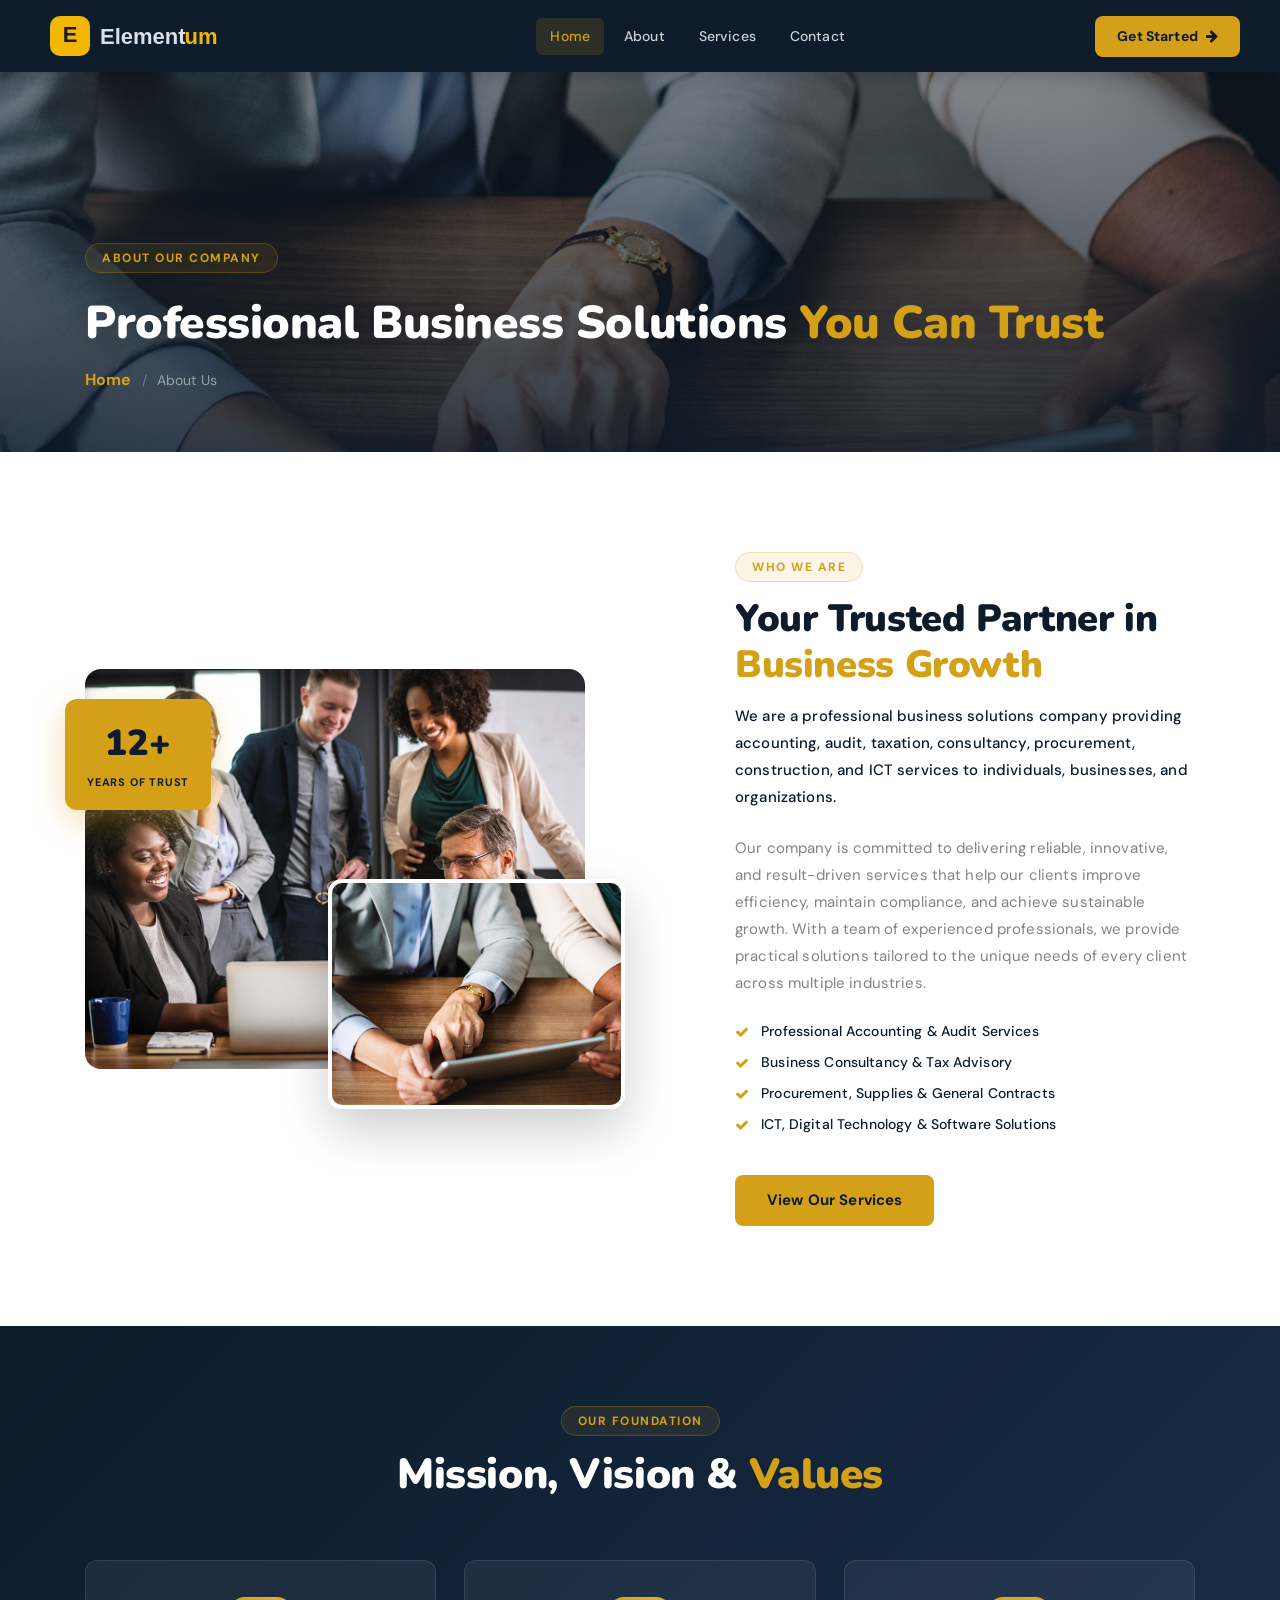
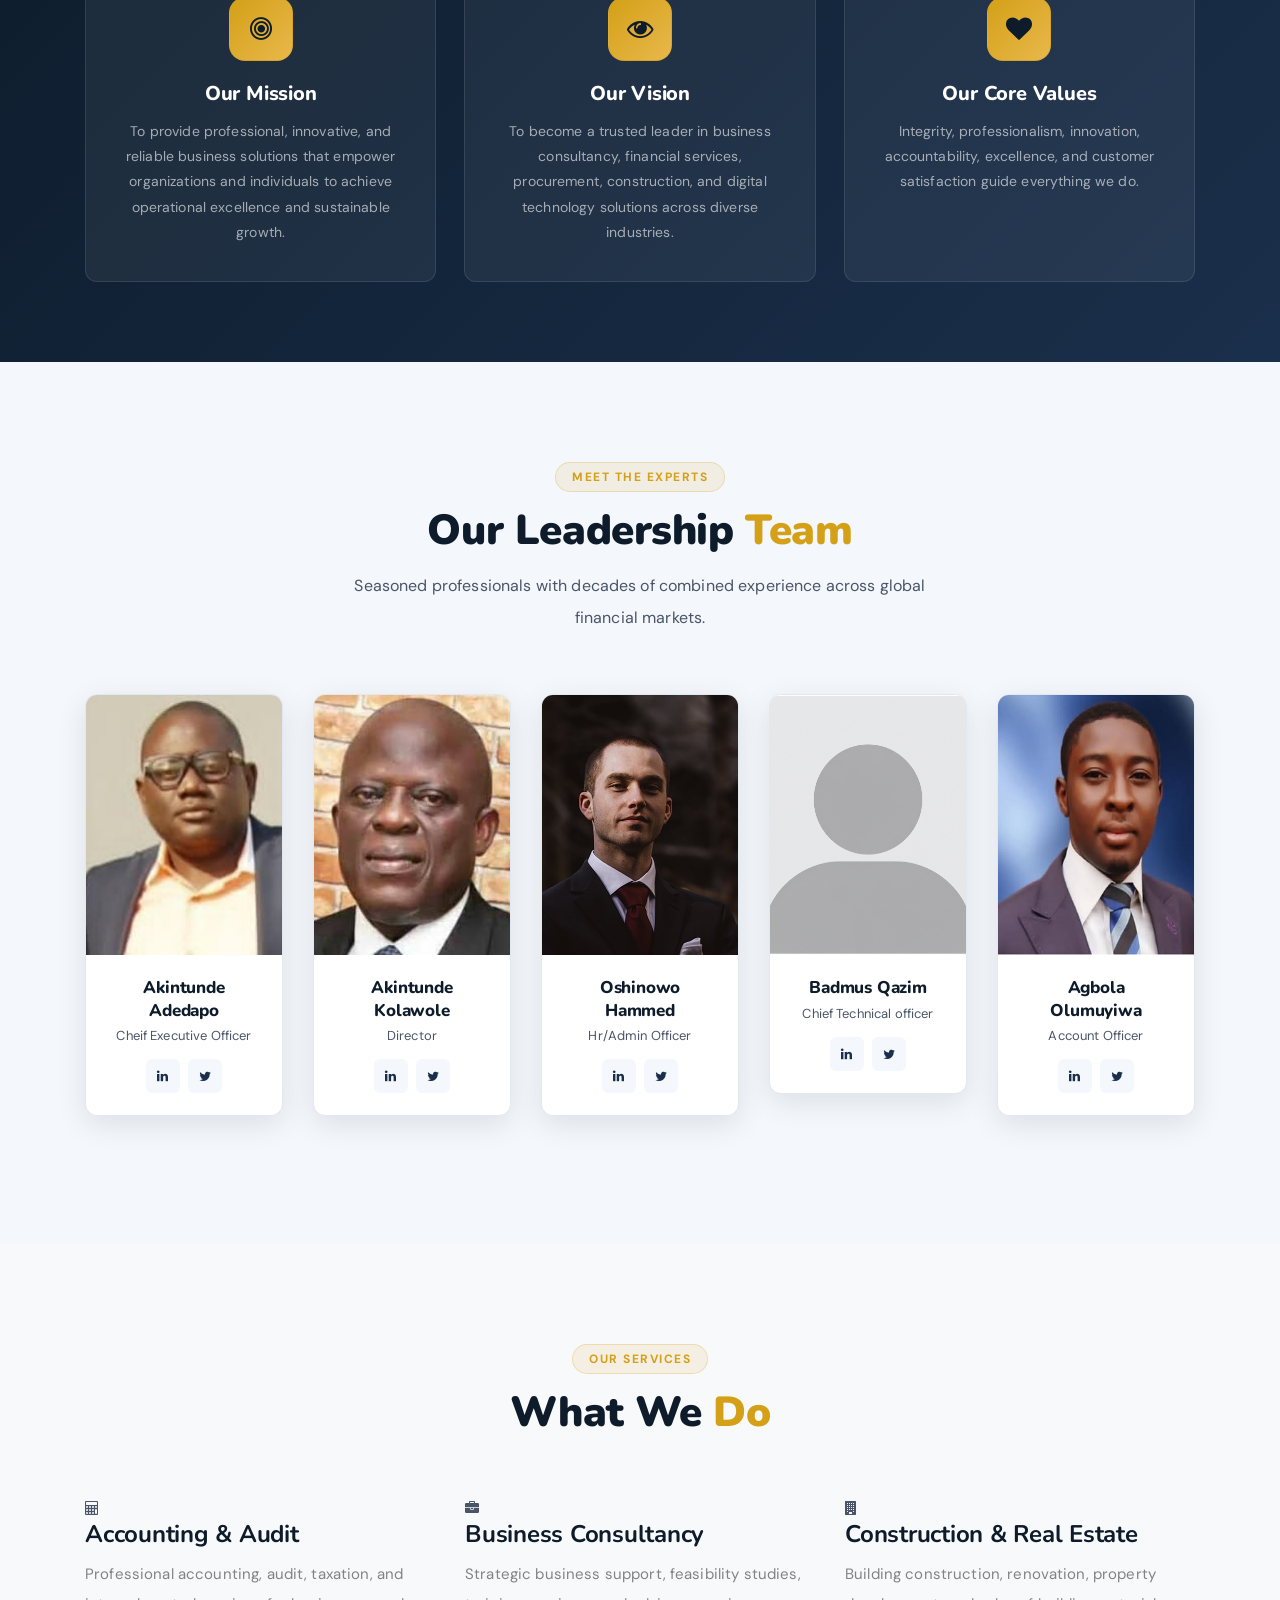
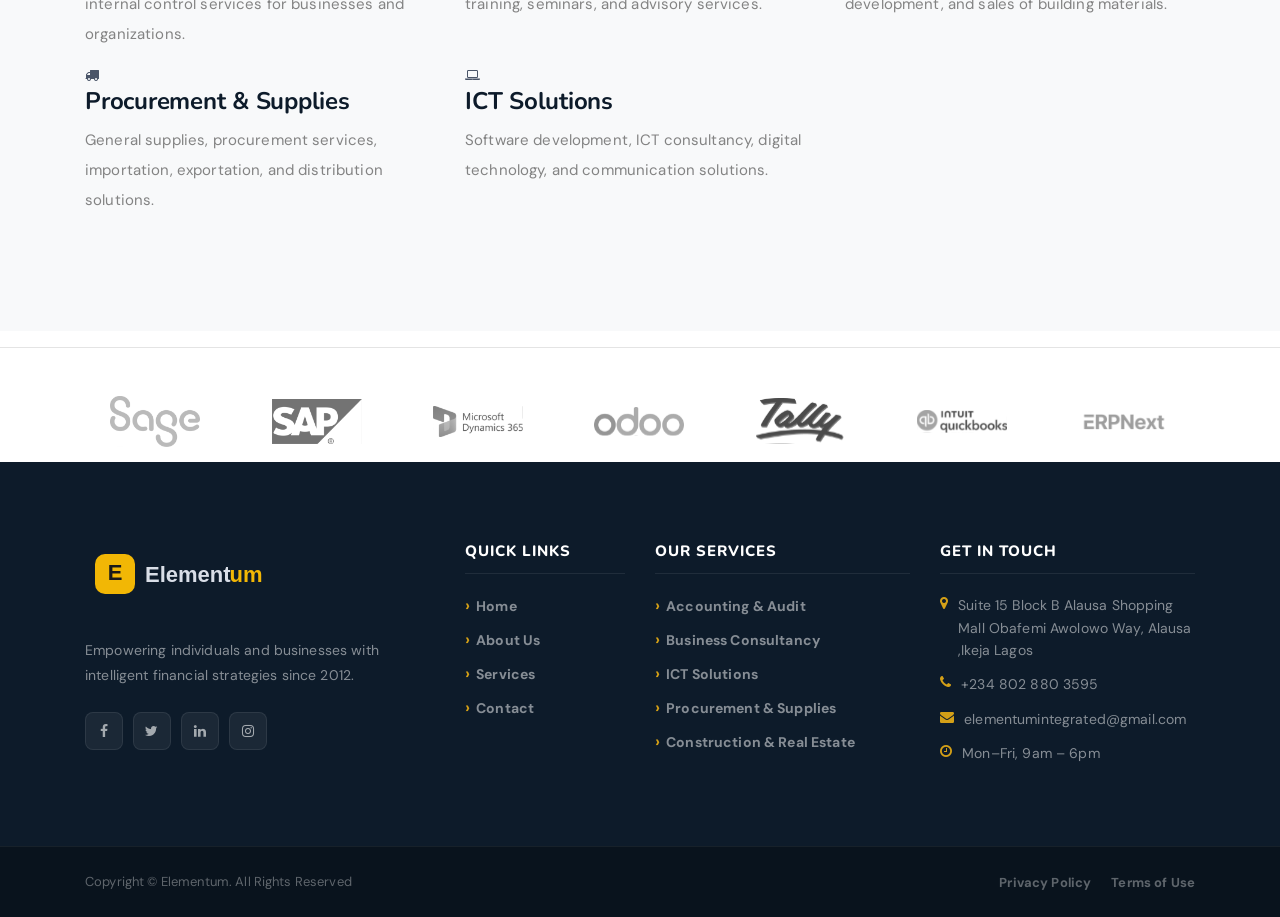
==== about.html @ 3670d13a "git" ====
<!doctype html>
<html lang="en">
  <head>
    <meta charset="UTF-8" />
    <meta
      name="description"
      content="Learn about Elementum — our story, team, mission, and values."
    />
    <meta http-equiv="X-UA-Compatible" content="IE=edge" />
    <meta
      name="viewport"
      content="width=device-width, initial-scale=1, shrink-to-fit=no"
    />
    <title>About Us | Elementum</title>
    <link rel="icon" href="img/core-img/favicon.ico" />
    <link rel="stylesheet" href="style.css" />
    <link rel="stylesheet" href="css/custom-override.css" />
  </head>
  <body>
    <div class="preloader d-flex align-items-center justify-content-center">
      <div class="lds-ellipsis">
        <div></div>
        <div></div>
        <div></div>
        <div></div>
      </div>
    </div>
    <div id="header"></div>
    <section
      class="ve-page-hero"
      style="background-image: url(img/bg-img/13.jpg)"
    >
      <div class="ve-page-hero-overlay"></div>
      <div class="container ve-page-hero-content">
        <span class="ve-section-tag">About Our Company</span>
        <h1>Professional Business Solutions <span>You Can Trust</span></h1>
        <nav aria-label="breadcrumb">
          <ol class="ve-breadcrumb">
            <li><a href="index.html">Home</a></li>
            <li class="active">About Us</li>
          </ol>
        </nav>
      </div>
    </section>

    <!-- ABOUT SPLIT -->
    <section class="ve-section">
      <div class="container">
        <div class="row align-items-center">
          <div class="col-12 col-lg-6 wow fadeInLeft" data-wow-delay="100ms">
            <div class="ve-about-img-stack">
              <div
                class="ve-about-img-1 bg-img"
                style="background-image: url(img/bg-img/14.jpg)"
              ></div>
              <div
                class="ve-about-img-2 bg-img"
                style="background-image: url(img/bg-img/5.jpg)"
              ></div>
              <div class="ve-about-ribbon">
                <strong>12+</strong><span>Years of Trust</span>
              </div>
            </div>
          </div>
          <div class="col-12 col-lg-6 wow fadeInRight" data-wow-delay="200ms">
            <div class="ve-about-text">
              <div class="ve-about-text">
                <span class="ve-section-tag">Who We Are</span>
                <h2>Your Trusted Partner in <span>Business Growth</span></h2>
                <p class="ve-lead">
                  We are a professional business solutions company providing
                  accounting, audit, taxation, consultancy, procurement,
                  construction, and ICT services to individuals, businesses, and
                  organizations.
                </p>
                <p>
                  Our company is committed to delivering reliable, innovative,
                  and result-driven services that help our clients improve
                  efficiency, maintain compliance, and achieve sustainable
                  growth. With a team of experienced professionals, we provide
                  practical solutions tailored to the unique needs of every
                  client across multiple industries.
                </p>
                <div class="ve-about-features">
                  <div class="ve-af-item">
                    <i class="fa fa-check"></i>
                    <span>Professional Accounting & Audit Services</span>
                  </div>
                  <div class="ve-af-item">
                    <i class="fa fa-check"></i>
                    <span>Business Consultancy & Tax Advisory</span>
                  </div>
                  <div class="ve-af-item">
                    <i class="fa fa-check"></i>
                    <span>Procurement, Supplies & General Contracts</span>
                  </div>
                  <div class="ve-af-item">
                    <i class="fa fa-check"></i>
                    <span>ICT, Digital Technology & Software Solutions</span>
                  </div>
                </div>
                <a href="services.html" class="ve-btn-primary mt-30"
                  >View Our Services</a
                >
              </div>
            </div>
          </div>
        </div>
      </div>
    </section>

    <!-- MISSION / VISION / VALUES -->
    <section class="ve-mvv-section">
      <div class="container">
        <div class="ve-section-header text-center">
          <span class="ve-section-tag">Our Foundation</span>
          <h2>Mission, Vision &amp; <span>Values</span></h2>
        </div>
        <div class="ve-mvv-grid">
          <div class="ve-mvv-card wow fadeInUp" data-wow-delay="100ms">
            <div class="ve-mvv-icon"><i class="fa fa-bullseye"></i></div>
            <h4>Our Mission</h4>
            <p>
              To provide professional, innovative, and reliable business
              solutions that empower organizations and individuals to achieve
              operational excellence and sustainable growth.
            </p>
          </div>
          <div class="ve-mvv-card wow fadeInUp" data-wow-delay="250ms">
            <div class="ve-mvv-icon"><i class="fa fa-eye"></i></div>
            <h4>Our Vision</h4>
            <p>
              To become a trusted leader in business consultancy, financial
              services, procurement, construction, and digital technology
              solutions across diverse industries.
            </p>
          </div>
          <div class="ve-mvv-card wow fadeInUp" data-wow-delay="400ms">
            <div class="ve-mvv-icon"><i class="fa fa-heart"></i></div>
            <h4>Our Core Values</h4>
            <p>
              Integrity, professionalism, innovation, accountability,
              excellence, and customer satisfaction guide everything we do.
            </p>
          </div>
        </div>
      </div>
    </section>

    <!-- TEAM -->
    <section class="ve-section ve-team-section">
      <div class="container">
        <div class="ve-section-header text-center">
          <span class="ve-section-tag">Meet the Experts</span>
          <h2>Our Leadership <span>Team</span></h2>
          <p>
            Seasoned professionals with decades of combined experience across
            global financial markets.
          </p>
        </div>
        <div class="row row-cols-2 row-cols-sm-3 row-cols-lg-5 g-4">
          <div class="col wow fadeInUp" data-wow-delay="100ms">
            <div class="ve-team-card">
              <div
                class="ve-team-img bg-img"
                style="background-image: url(img/bg-img/Akintunde\ Adedapo.jpg)"
              ></div>
              <div class="ve-team-info">
                <h5>Akintunde Adedapo</h5>
                <span>Cheif Executive Officer</span>
                <div class="ve-team-social">
                  <a href="#"><i class="fa fa-linkedin"></i></a
                  ><a href="#"><i class="fa fa-twitter"></i></a>
                </div>
              </div>
            </div>
          </div>
          <div class="col wow fadeInUp" data-wow-delay="200ms">
            <div class="ve-team-card">
              <div
                class="ve-team-img bg-img"
                style="background-image: url(img/bg-img/Akintund\ kolawole.jpg)"
              ></div>
              <div class="ve-team-info">
                <h5>Akintunde Kolawole</h5>
                <span>Director</span>
                <div class="ve-team-social">
                  <a href="#"><i class="fa fa-linkedin"></i></a
                  ><a href="#"><i class="fa fa-twitter"></i></a>
                </div>
              </div>
            </div>
          </div>
          <div class="col wow fadeInUp" data-wow-delay="300ms">
            <div class="ve-team-card">
              <div
                class="ve-team-img bg-img"
                style="background-image: url(img/bg-img/16.jpg)"
              ></div>
              <div class="ve-team-info">
                <h5>Oshinowo Hammed</h5>
                <span>Hr/Admin Officer</span>
                <div class="ve-team-social">
                  <a href="#"><i class="fa fa-linkedin"></i></a
                  ><a href="#"><i class="fa fa-twitter"></i></a>
                </div>
              </div>
            </div>
          </div>
          <div class="col wow fadeInUp" data-wow-delay="400ms">
            <div class="ve-team-card">
              <div
                class="ve-team-img bg-img"
                style="background-image: url(img/bg-img/Qaz2.png)"
              ></div>
              <div class="ve-team-info">
                <h5>Badmus Qazim</h5>
                <span>Chief Technical officer</span>
                <div class="ve-team-social">
                  <a href="#"><i class="fa fa-linkedin"></i></a
                  ><a href="#"><i class="fa fa-twitter"></i></a>
                </div>
              </div>
            </div>
          </div>
          <div class="col wow fadeInUp" data-wow-delay="100ms">
            <div class="ve-team-card">
              <div
                class="ve-team-img bg-img"
                style="background-image: url(img/bg-img/Olumuyiwa\ Agbola.jpg)"
              ></div>
              <div class="ve-team-info">
                <h5>Agbola Olumuyiwa</h5>
                <span>Account Officer</span>
                <div class="ve-team-social">
                  <a href="#"><i class="fa fa-linkedin"></i></a
                  ><a href="#"><i class="fa fa-twitter"></i></a>
                </div>
              </div>
            </div>
          </div>
        </div>
      </div>
    </section>
    <!-- SERVICES -->
    <section class="ve-section bg-light">
      <div class="container">
        <div class="ve-section-header text-center">
          <span class="ve-section-tag">Our Services</span>
          <h2>What We <span>Do</span></h2>
        </div>
        <!-- <div class="ve-mvv-icon"><i class="fa fa-bullseye"></i> -->
        <div class="row g-4">
          <div class="col-md-6 col-lg-4">
            <div class="ve-service-mini-card">
              <i class="fa fa-calculator"></i>
              <h4>Accounting & Audit</h4>
              <p>
                Professional accounting, audit, taxation, and internal control
                services for businesses and organizations.
              </p>
            </div>
          </div>

          <div class="col-md-6 col-lg-4">
            <div class="ve-service-mini-card">
              <i class="fa fa-briefcase"></i>
              <h4>Business Consultancy</h4>
              <p>
                Strategic business support, feasibility studies, training,
                seminars, and advisory services.
              </p>
            </div>
          </div>

          <div class="col-md-6 col-lg-4">
            <div class="ve-service-mini-card">
              <i class="fa fa-building"></i>
              <h4>Construction & Real Estate</h4>
              <p>
                Building construction, renovation, property development, and
                sales of building materials.
              </p>
            </div>
          </div>

          <div class="col-md-6 col-lg-4">
            <div class="ve-service-mini-card">
              <i class="fa fa-truck"></i>
              <h4>Procurement & Supplies</h4>
              <p>
                General supplies, procurement services, importation,
                exportation, and distribution solutions.
              </p>
            </div>
          </div>

          <div class="col-md-6 col-lg-4">
            <div class="ve-service-mini-card">
              <i class="fa fa-laptop"></i>
              <h4>ICT Solutions</h4>
              <p>
                Software development, ICT consultancy, digital technology, and
                communication solutions.
              </p>
            </div>
          </div>
        </div>
      </div>
    </section>
    <template>
      <section class="ve-counter-section">
        <div class="container">
          <div class="ve-counter-grid">
            <div class="ve-counter-item wow fadeInUp" data-wow-delay="100ms">
              <i class="fa fa-users"></i>
              <strong class="counter" data-count="50000">0</strong
              ><span>+</span>
              <p>Happy Clients</p>
            </div>
            <div class="ve-counter-item wow fadeInUp" data-wow-delay="200ms">
              <i class="fa fa-briefcase"></i>
              <strong class="counter" data-count="4200">0</strong
              ><span>M+</span>
              <p>Assets Managed</p>
            </div>
            <div class="ve-counter-item wow fadeInUp" data-wow-delay="300ms">
              <i class="fa fa-globe"></i>
              <strong class="counter" data-count="30">0</strong><span>+</span>
              <p>Countries Served</p>
            </div>
            <div class="ve-counter-item wow fadeInUp" data-wow-delay="400ms">
              <i class="fa fa-trophy"></i>
              <strong class="counter" data-count="18">0</strong><span></span>
              <p>Industry Awards</p>
            </div>
          </div>
        </div>
      </section>
      <section class="ve-newsletter-section">
        <div class="container">
          <div class="ve-newsletter-wrap">
            <div class="ve-nl-left">
              <i class="fa fa-envelope-o"></i>
              <div>
                <h3>Stay Ahead of the Markets</h3>
                <p>
                  Weekly insights, tips, and exclusive offers — straight to your
                  inbox.
                </p>
              </div>
            </div>
            <div class="ve-nl-right">
              <form class="ve-nl-form" action="#" method="post">
                <input
                  type="email"
                  placeholder="Enter your email address"
                  required
                />
                <button type="submit">Subscribe</button>
              </form>
            </div>
          </div>
        </div>
      </section>
    </template>

    <div id="footer"></div>

    <script src="js/include.js"></script>
    <script src="js/jquery/jquery-2.2.4.min.js"></script>
    <script src="js/bootstrap/popper.min.js"></script>
    <script src="js/bootstrap/bootstrap.min.js"></script>
    <script src="js/plugins/plugins.js"></script>
    <script src="js/active.js"></script>
    <script src="js/vaultedge.js"></script>
  </body>
</html>
---- style.css ----
/* [Core Stylesheet - 1.0] */
/* :: 1.0 Import Fonts */
@import url("https://fonts.googleapis.com/css2?family=Raleway:wght@300;400;500;600;700&family=Source+Sans+3:wght@300;400;600;700&display=swap");
/* :: 2.0 Import All CSS */
@import url(css/bootstrap.min.css);
@import url(css/classy-nav.css);
@import url(css/owl.carousel.min.css);
@import url(css/animate.css);
@import url(css/font-awesome.min.css);
@import url(css/credit-icon.css);
/* :: 3.0 Base CSS */
* {
  margin: 0;
  padding: 0; }

body {
  font-family: "Source Sans 3", sans-serif;
  font-size: 14px; }

h1,
h2,
h3,
h4,
h5,
h6 {
  font-family: "Raleway", sans-serif;
  color: #000000;
  line-height: 1.3;
  font-weight: 700; }

p {
  color: #838383;
  font-size: 15px;
  line-height: 2;
  font-weight: 400; }

a,
a:hover,
a:focus {
  -webkit-transition-duration: 500ms;
  transition-duration: 500ms;
  text-decoration: none;
  outline: 0 solid transparent;
  color: #000000;
  font-weight: 700;
  font-size: 16px; }

ul,
ol {
  margin: 0; }
  ul li,
  ol li {
    list-style: none; }

img {
  height: auto;
  max-width: 100%; }

/* :: 3.1.0 Spacing */
.mt-15 {
  margin-top: 15px !important; }

.mt-30 {
  margin-top: 30px !important; }

.mt-50 {
  margin-top: 50px !important; }

.mt-70 {
  margin-top: 70px !important; }

.mt-100 {
  margin-top: 100px !important; }

.mb-15 {
  margin-bottom: 15px !important; }

.mb-30 {
  margin-bottom: 30px !important; }

.mb-50 {
  margin-bottom: 50px !important; }

.mb-70 {
  margin-bottom: 70px !important; }

.mb-100 {
  margin-bottom: 100px !important; }

.ml-15 {
  margin-left: 15px !important; }

.ml-30 {
  margin-left: 30px !important; }

.ml-50 {
  margin-left: 50px !important; }

.mr-15 {
  margin-right: 15px !important; }

.mr-30 {
  margin-right: 30px !important; }

.mr-50 {
  margin-right: 50px !important; }

/* :: 3.2.0 Height */
.height-400 {
  height: 400px !important; }

.height-500 {
  height: 500px !important; }

.height-600 {
  height: 600px !important; }

.height-700 {
  height: 700px !important; }

.height-800 {
  height: 800px !important; }

/* :: 3.3.0 Section Padding */
.section-padding-100 {
  padding-top: 100px;
  padding-bottom: 100px; }

.section-padding-100-0 {
  padding-top: 100px;
  padding-bottom: 0; }

.section-padding-0-100 {
  padding-top: 0;
  padding-bottom: 100px; }

.section-padding-100-70 {
  padding-top: 100px;
  padding-bottom: 70px; }

/* :: 3.4.0 Preloader */
.preloader {
  background-color: #1b3a6b;
  width: 100%;
  height: 100%;
  position: fixed;
  top: 0;
  left: 0;
  right: 0;
  z-index: 99999; }
  .preloader .lds-ellipsis {
    display: inline-block;
    position: relative;
    width: 64px;
    height: 64px; }
    .preloader .lds-ellipsis div {
      position: absolute;
      top: 27px;
      width: 11px;
      height: 11px;
      border-radius: 50%;
      background: #0e9c7f;
      animation-timing-function: cubic-bezier(0, 1, 1, 0); }
      .preloader .lds-ellipsis div:nth-child(1) {
        left: 6px;
        -webkit-animation: lds-ellipsis1 0.6s infinite;
        animation: lds-ellipsis1 0.6s infinite; }
      .preloader .lds-ellipsis div:nth-child(2) {
        left: 6px;
        -webkit-animation: lds-ellipsis2 0.6s infinite;
        animation: lds-ellipsis2 0.6s infinite; }
      .preloader .lds-ellipsis div:nth-child(3) {
        left: 26px;
        -webkit-animation: lds-ellipsis2 0.6s infinite;
        animation: lds-ellipsis2 0.6s infinite; }
      .preloader .lds-ellipsis div:nth-child(4) {
        left: 45px;
        -webkit-animation: lds-ellipsis3 0.6s infinite;
        animation: lds-ellipsis3 0.6s infinite; }

@-webkit-keyframes lds-ellipsis1 {
  0% {
    -webkit-transform: scale(0);
    transform: scale(0); }
  100% {
    -webkit-transform: scale(1);
    transform: scale(1); } }
@keyframes lds-ellipsis1 {
  0% {
    -webkit-transform: scale(0);
    transform: scale(0); }
  100% {
    -webkit-transform: scale(1);
    transform: scale(1); } }
@-webkit-keyframes lds-ellipsis3 {
  0% {
    -webkit-transform: scale(1);
    transform: scale(1); }
  100% {
    -webkit-transform: scale(0);
    transform: scale(0); } }
@keyframes lds-ellipsis3 {
  0% {
    -webkit-transform: scale(1);
    transform: scale(1); }
  100% {
    -webkit-transform: scale(0);
    transform: scale(0); } }
@-webkit-keyframes lds-ellipsis2 {
  0% {
    -webkit-transform: translate(0, 0);
    transform: translate(0, 0); }
  100% {
    -webkit-transform: translate(19px, 0);
    transform: translate(19px, 0); } }
@keyframes lds-ellipsis2 {
  0% {
    -webkit-transform: translate(0, 0);
    transform: translate(0, 0); }
  100% {
    -webkit-transform: translate(19px, 0);
    transform: translate(19px, 0); } }
/* :: 3.5.0 Miscellaneous */
.jarallax {
  position: relative;
  z-index: 0; }

.jarallax > .jarallax-img {
  position: absolute;
  object-fit: cover;
  font-family: 'object-fit: cover;';
  top: 0;
  left: 0;
  width: 100%;
  height: 100%;
  z-index: -1; }

.section-heading {
  position: relative;
  z-index: 1;
  margin-bottom: 30px; }
  .section-heading .line {
    width: 25px;
    height: 5px;
    border-radius: 3px;
    background-color: #0e9c7f;
    margin-bottom: 20px; }
  .section-heading p {
    font-size: 12px;
    margin-bottom: 0;
    letter-spacing: 2px;
    color: #a5a5a5;
    text-transform: uppercase; }
  .section-heading h2 {
    font-size: 36px;
    color: #212121;
    font-weight: 700;
    margin-bottom: 0; }
    @media only screen and (min-width: 992px) and (max-width: 1199px) {
      .section-heading h2 {
        font-size: 28px; } }
    @media only screen and (min-width: 768px) and (max-width: 991px) {
      .section-heading h2 {
        font-size: 24px; } }
    @media only screen and (max-width: 767px) {
      .section-heading h2 {
        font-size: 24px; } }
  .section-heading.white .line {
    background-color: #ffffff; }
  .section-heading.white p,
  .section-heading.white h2 {
    color: #ffffff; }
  .section-heading.text-center .line {
    margin-left: auto;
    margin-right: auto; }

.box-shadow {
  position: relative;
  z-index: 1; }
  .box-shadow:hover {
    box-shadow: 0 0 24px rgba(0, 0, 0, 0.2); }

.tooltip-inner {
  background-color: #0e9c7f;
  box-shadow: 0 0 24px rgba(0, 0, 0, 0.2); }

.tooltip .arrow::before {
  border-bottom-color: #0e9c7f; }

.bg-img {
  background-position: center center;
  background-size: cover;
  background-repeat: no-repeat; }

.bg-white {
  background-color: #ffffff !important; }

.bg-dark {
  background-color: #000000 !important; }

.bg-transparent {
  background-color: transparent !important; }

.bg-gray {
  background-color: #f5f7fa; }

.font-bold {
  font-weight: 700; }

.font-light {
  font-weight: 300; }

.bg-overlay {
  position: relative;
  z-index: 2;
  background-position: center center;
  background-size: cover; }
  .bg-overlay::after {
    background-color: rgba(0, 0, 0, 0.61);
    position: absolute;
    z-index: -1;
    top: 0;
    left: 0;
    width: 100%;
    height: 100%;
    content: ""; }

.bg-fixed {
  background-attachment: fixed !important; }

/* :: 3.6.0 ScrollUp */
#scrollUp {
  background-color: #1b3a6b;
  border-radius: 5px 0 0 5px;
  bottom: 70px;
  color: #ffffff;
  font-size: 10px;
  padding: 12px 0;
  height: 60px;
  line-height: 1.5;
  right: 0;
  text-align: center;
  width: 35px;
  -webkit-transition-duration: 500ms;
  transition-duration: 500ms;
  font-weight: 700;
  box-shadow: 0 1px 5px 2px rgba(0, 0, 0, 0.15);
  text-transform: uppercase; }
  #scrollUp i {
    font-size: 18px;
    display: block; }
  #scrollUp:hover {
    background-color: #0e9c7f;
    color: #ffffff; }

/* :: 3.7.0 Credit Button */
.credit-btn {
  -webkit-transition-duration: 500ms;
  transition-duration: 500ms;
  background-color: #0e9c7f;
  position: relative;
  z-index: 1;
  display: inline-block;
  min-width: 175px;
  height: 48px;
  color: #ffffff;
  border-radius: 5px;
  padding: 0 30px;
  font-size: 14px;
  line-height: 48px;
  font-weight: 700;
  text-transform: uppercase; }
  .credit-btn:hover, .credit-btn:focus {
    font-size: 14px;
    font-weight: 700;
    background-color: #1b3a6b;
    color: #ffffff; }
  .credit-btn.btn-2 {
    background-color: #1b3a6b;
    color: #ffffff; }
    .credit-btn.btn-2:hover, .credit-btn.btn-2:focus {
      background-color: #0e9c7f;
      color: #ffffff; }
  .credit-btn.btn-3 {
    background-color: transparent;
    color: #1b3a6b;
    border: 2px solid #1b3a6b;
    line-height: 44px; }
    .credit-btn.btn-3:hover, .credit-btn.btn-3:focus {
      border: 2px solid #1b3a6b;
      background-color: #1b3a6b;
      color: #ffffff; }

/* :: 4.0 Header Area CSS */
.header-area {
  position: relative;
  z-index: 1000;
  width: 100%; }
  .header-area .top-header-area {
    position: relative;
    z-index: 1;
    width: 100%;
    height: 80px;
    background-color: #eef1f7; }
    .header-area .top-header-area .top-contact-info {
      position: relative;
      z-index: 1; }
      .header-area .top-header-area .top-contact-info a {
        display: inline-block;
        color: #838383;
        font-size: 14px;
        margin-bottom: 0;
        display: -webkit-box;
        display: -ms-flexbox;
        display: flex;
        -webkit-box-align: center;
        -ms-flex-align: center;
        -ms-grid-row-align: center;
        align-items: center;
        font-weight: 600; }
        .header-area .top-header-area .top-contact-info a img {
          margin-right: 10px; }
        @media only screen and (max-width: 767px) {
          .header-area .top-header-area .top-contact-info a span {
            display: none; } }
        .header-area .top-header-area .top-contact-info a:first-child {
          margin-right: 30px; }
        .header-area .top-header-area .top-contact-info a:hover, .header-area .top-header-area .top-contact-info a:focus {
          color: #1b3a6b; }
        @media only screen and (min-width: 768px) and (max-width: 991px) {
          .header-area .top-header-area .top-contact-info a {
            font-size: 13px; } }
  .header-area .credit-main-menu {
    position: relative;
    width: 100%;
    z-index: 1;
    background-color: #0e9c7f; }
    .header-area .credit-main-menu::after {
      width: 50%;
      height: 100%;
      background-color: #1b3a6b;
      position: absolute;
      top: 0;
      left: 0;
      content: '';
      z-index: 1; }
    .header-area .credit-main-menu .classy-nav-container {
      background-color: transparent; }
    .header-area .credit-main-menu .classy-navbar {
      height: 85px;
      padding: 0;
      background-color: #1b3a6b; }
      @media only screen and (max-width: 767px) {
        .header-area .credit-main-menu .classy-navbar {
          height: 70px; } }
      .header-area .credit-main-menu .classy-navbar .classynav ul li a {
        font-weight: 600;
        text-transform: capitalize;
        font-size: 15px;
        padding: 0 15px;
        color: #ffffff; }
        .header-area .credit-main-menu .classy-navbar .classynav ul li a:hover, .header-area .credit-main-menu .classy-navbar .classynav ul li a:focus {
          color: #0e9c7f; }
        @media only screen and (min-width: 992px) and (max-width: 1199px) {
          .header-area .credit-main-menu .classy-navbar .classynav ul li a {
            font-size: 14px; } }
        @media only screen and (min-width: 768px) and (max-width: 991px) {
          .header-area .credit-main-menu .classy-navbar .classynav ul li a {
            color: #1b3a6b; } }
        @media only screen and (max-width: 767px) {
          .header-area .credit-main-menu .classy-navbar .classynav ul li a {
            color: #1b3a6b; } }
      .header-area .credit-main-menu .classy-navbar .classynav > ul > li:first-child a {
        padding-left: 0; }
        @media only screen and (min-width: 768px) and (max-width: 991px) {
          .header-area .credit-main-menu .classy-navbar .classynav > ul > li:first-child a {
            padding-left: 15px; } }
        @media only screen and (max-width: 767px) {
          .header-area .credit-main-menu .classy-navbar .classynav > ul > li:first-child a {
            padding-left: 15px; } }
      .header-area .credit-main-menu .classy-navbar .classynav ul li.megamenu-item > a::after,
      .header-area .credit-main-menu .classy-navbar .classynav ul li.has-down > a::after {
        color: #ffffff; }
        @media only screen and (min-width: 768px) and (max-width: 991px) {
          .header-area .credit-main-menu .classy-navbar .classynav ul li.megamenu-item > a::after,
          .header-area .credit-main-menu .classy-navbar .classynav ul li.has-down > a::after {
            color: #1b3a6b; } }
        @media only screen and (max-width: 767px) {
          .header-area .credit-main-menu .classy-navbar .classynav ul li.megamenu-item > a::after,
          .header-area .credit-main-menu .classy-navbar .classynav ul li.has-down > a::after {
            color: #1b3a6b; } }
      .header-area .credit-main-menu .classy-navbar .classynav ul li ul li a {
        color: #1b3a6b;
        font-size: 14px; }
      .header-area .credit-main-menu .classy-navbar .contact {
        position: relative;
        z-index: 1;
        padding-left: 50px;
        height: 100%;
        overflow-y: hidden;
        overflow-x: hidden; }
        .header-area .credit-main-menu .classy-navbar .contact::before {
          width: 100%;
          height: 200%;
          content: '';
          position: absolute;
          top: 42%;
          left: 0;
          z-index: -1;
          background-color: #0e9c7f;
          -webkit-transform: rotate(30deg);
          transform: rotate(30deg); }
        .header-area .credit-main-menu .classy-navbar .contact::after {
          width: 1000%;
          height: 100%;
          content: '';
          position: absolute;
          top: 0;
          left: 62px;
          z-index: -1;
          background-color: #0e9c7f; }
        .header-area .credit-main-menu .classy-navbar .contact a {
          display: inline-block;
          font-size: 24px;
          color: #1b3a6b;
          font-weight: 700;
          line-height: 85px; }
          .header-area .credit-main-menu .classy-navbar .contact a:hover {
            color: #ffffff; }
          @media only screen and (min-width: 992px) and (max-width: 1199px) {
            .header-area .credit-main-menu .classy-navbar .contact a {
              font-size: 20px; } }
          @media only screen and (min-width: 768px) and (max-width: 991px) {
            .header-area .credit-main-menu .classy-navbar .contact a {
              font-size: 18px; } }
          @media only screen and (max-width: 767px) {
            .header-area .credit-main-menu .classy-navbar .contact a {
              font-size: 14px;
              line-height: 70px; } }
  .header-area .is-sticky .credit-main-menu {
    box-shadow: 0 7px 40px 0 rgba(0, 0, 0, 0.3); }

/* :: 5.0 Hero Area CSS */
.hero-area {
  position: relative;
  z-index: 1; }
  .hero-area .owl-dots {
    display: -webkit-box;
    display: -ms-flexbox;
    display: flex;
    -webkit-box-pack: center;
    -ms-flex-pack: center;
    justify-content: center;
    position: absolute;
    width: 100%;
    z-index: 100;
    bottom: 30px;
    left: 0;
    right: 0; }
    .hero-area .owl-dots .owl-dot {
      width: 8px;
      height: 8px;
      background-color: #d2d2d2;
      border-radius: 50%;
      margin: 0 6px; }
      .hero-area .owl-dots .owl-dot.active {
        background-color: #0e9c7f; }
  .hero-area .owl-prev,
  .hero-area .owl-next {
    position: absolute;
    width: 46px;
    height: 46px;
    border-radius: 50%;
    top: 50%;
    margin-top: -23px;
    font-size: 18px;
    color: #ffffff;
    background-color: #1b3a6b;
    left: 20px;
    text-align: center;
    -webkit-transition-duration: 500ms;
    transition-duration: 500ms;
    line-height: 46px;
    opacity: 0;
    visibility: hidden; }
    @media only screen and (max-width: 767px) {
      .hero-area .owl-prev,
      .hero-area .owl-next {
        left: 10px; } }
    .hero-area .owl-prev:hover,
    .hero-area .owl-next:hover {
      background-color: #0e9c7f;
      color: #ffffff; }
  .hero-area .owl-next {
    left: auto;
    right: 20px; }
    @media only screen and (max-width: 767px) {
      .hero-area .owl-next {
        right: 10px; } }
  .hero-area:hover .owl-next,
  .hero-area:hover .owl-prev {
    opacity: 1;
    visibility: visible; }

.single-slide {
  position: relative;
  z-index: 99;
  width: 100%;
  height: 760px;
  background-color: #ffffff;
  overflow: hidden; }
  @media only screen and (min-width: 992px) and (max-width: 1199px) {
    .single-slide {
      height: 600px; } }
  @media only screen and (min-width: 768px) and (max-width: 991px) {
    .single-slide {
      height: 600px; } }
  @media only screen and (max-width: 767px) {
    .single-slide {
      height: 600px; } }
  .single-slide .slide-bg-img {
    position: absolute;
    width: 100%;
    height: 100%;
    z-index: -12;
    top: 0;
    left: 0;
    right: 0;
    bottom: 0;
    -webkit-animation: slide-bg linear 10000ms infinite;
    animation: slide-bg linear 10000ms infinite; }
  .single-slide .slide-du-indicator {
    position: absolute;
    z-index: 10;
    width: 0;
    height: 2px;
    background-color: #0e9c7f;
    left: 0;
    bottom: 0;
    -webkit-animation: slide-du-indicator linear 10000ms infinite;
    animation: slide-du-indicator linear 10000ms infinite; }
  .single-slide .welcome-text {
    position: relative;
    z-index: 1; }
    .single-slide .welcome-text h6 {
      font-size: 18px;
      font-weight: 400;
      color: #ffffff;
      margin-bottom: 15px; }
    .single-slide .welcome-text h2 {
      font-size: 70px;
      color: #ffffff;
      font-weight: 600;
      margin-bottom: 10px;
      text-transform: uppercase; }
      .single-slide .welcome-text h2 span {
        color: #0e9c7f; }
      @media only screen and (min-width: 992px) and (max-width: 1199px) {
        .single-slide .welcome-text h2 {
          font-size: 48px; } }
      @media only screen and (min-width: 768px) and (max-width: 991px) {
        .single-slide .welcome-text h2 {
          font-size: 42px; } }
      @media only screen and (max-width: 767px) {
        .single-slide .welcome-text h2 {
          font-size: 24px; } }
    .single-slide .welcome-text p {
      font-size: 16px;
      color: #ffffff; }

@-webkit-keyframes slide-du-indicator {
  0% {
    width: 0; }
  100% {
    width: 100%; } }
@keyframes slide-du-indicator {
  0% {
    width: 0; }
  100% {
    width: 100%; } }
@-webkit-keyframes slide-bg {
  0% {
    -webkit-transform: scale(1.3);
    transform: scale(1.3); }
  100% {
    -webkit-transform: scale(1);
    transform: scale(1); } }
@keyframes slide-bg {
  0% {
    -webkit-transform: scale(1.3);
    transform: scale(1.3); }
  100% {
    -webkit-transform: scale(1);
    transform: scale(1); } }
/* :: 6.0 Features Area CSS */
.single-features-area {
  position: relative;
  z-index: 1; }
  .single-features-area h6 {
    font-size: 18px;
    color: #6e6e6e;
    margin-bottom: 0;
    font-family: "Source Sans 3", sans-serif;
    font-weight: 600;
    line-height: 1.8; }
  .single-features-area img {
    margin-bottom: 15px; }
  .single-features-area h5 {
    font-size: 18px;
    margin-bottom: 0;
    -webkit-transition-duration: 500ms;
    transition-duration: 500ms; }
    @media only screen and (min-width: 992px) and (max-width: 1199px) {
      .single-features-area h5 {
        font-size: 15px; } }
  .single-features-area:hover h5 {
    color: #0e9c7f; }

/* :: 7.0 Special Feature CSS */
.special-feature-area {
  position: relative;
  z-index: 1; }
  .special-feature-area .special-feature-content {
    -webkit-box-flex: 0;
    -ms-flex: 0 0 50%;
    flex: 0 0 50%;
    max-width: 50%;
    width: 50%;
    background-color: #0e9c7f; }
    @media only screen and (max-width: 767px) {
      .special-feature-area .special-feature-content {
        -webkit-box-flex: 0;
        -ms-flex: 0 0 100%;
        flex: 0 0 100%;
        max-width: 100%;
        width: 100%; } }
    .special-feature-area .special-feature-content .feature-text {
      position: relative;
      z-index: 1;
      max-width: 555px;
      margin-left: auto;
      padding-right: 70px; }
      .special-feature-area .special-feature-content .feature-text h6 {
        color: #ffffff;
        line-height: 1.7;
        margin-bottom: 50px;
        font-weight: 600; }
        @media only screen and (min-width: 768px) and (max-width: 991px) {
          .special-feature-area .special-feature-content .feature-text h6 {
            font-size: 14px; } }
        @media only screen and (max-width: 767px) {
          .special-feature-area .special-feature-content .feature-text h6 {
            font-size: 14px; } }
      @media only screen and (min-width: 992px) and (max-width: 1199px) {
        .special-feature-area .special-feature-content .feature-text {
          max-width: 465px;
          padding-right: 40px; } }
      @media only screen and (min-width: 768px) and (max-width: 991px) {
        .special-feature-area .special-feature-content .feature-text {
          max-width: 350px;
          padding-right: 20px; } }
      @media only screen and (max-width: 767px) {
        .special-feature-area .special-feature-content .feature-text {
          max-width: 100%;
          padding-right: 15px;
          padding-left: 15px; } }
  .special-feature-area .special-feature-thumbnail {
    -webkit-box-flex: 0;
    -ms-flex: 0 0 50%;
    flex: 0 0 50%;
    max-width: 50%;
    width: 50%; }
    @media only screen and (max-width: 767px) {
      .special-feature-area .special-feature-thumbnail {
        -webkit-box-flex: 0;
        -ms-flex: 0 0 100%;
        flex: 0 0 100%;
        max-width: 100%;
        width: 100%;
        height: 250px; } }
  .special-feature-area.style-2 .special-feature-content {
    background-color: #1b3a6b; }
    .special-feature-area.style-2 .special-feature-content .feature-text {
      margin-left: 0;
      margin-right: auto;
      padding-right: 0;
      padding-left: 70px; }
      @media only screen and (min-width: 992px) and (max-width: 1199px) {
        .special-feature-area.style-2 .special-feature-content .feature-text {
          padding-left: 40px; } }
      @media only screen and (min-width: 768px) and (max-width: 991px) {
        .special-feature-area.style-2 .special-feature-content .feature-text {
          padding-left: 20px; } }
      @media only screen and (max-width: 767px) {
        .special-feature-area.style-2 .special-feature-content .feature-text {
          padding-left: 15px;
          padding-right: 15px; } }

/* :: 8.0 CTA Area CSS */
.cta-area {
  position: relative;
  z-index: 1; }
  .cta-area .cta-thumbnail {
    -webkit-box-flex: 0;
    -ms-flex: 0 0 50%;
    flex: 0 0 50%;
    max-width: 50%;
    width: 50%; }
    @media only screen and (min-width: 768px) and (max-width: 991px) {
      .cta-area .cta-thumbnail {
        -webkit-box-flex: 0;
        -ms-flex: 0 0 100%;
        flex: 0 0 100%;
        max-width: 100%;
        width: 100%;
        height: 400px; } }
    @media only screen and (max-width: 767px) {
      .cta-area .cta-thumbnail {
        -webkit-box-flex: 0;
        -ms-flex: 0 0 100%;
        flex: 0 0 100%;
        max-width: 100%;
        width: 100%;
        height: 280px; } }
  .cta-area .cta-content {
    position: relative;
    z-index: 1;
    padding: 100px 5%;
    -webkit-box-flex: 0;
    -ms-flex: 0 0 50%;
    flex: 0 0 50%;
    max-width: 50%;
    width: 50%;
    background-color: #0e9c7f; }
    @media only screen and (min-width: 768px) and (max-width: 991px) {
      .cta-area .cta-content {
        -webkit-box-flex: 0;
        -ms-flex: 0 0 100%;
        flex: 0 0 100%;
        max-width: 100%;
        width: 100%; } }
    @media only screen and (max-width: 767px) {
      .cta-area .cta-content {
        -webkit-box-flex: 0;
        -ms-flex: 0 0 100%;
        flex: 0 0 100%;
        max-width: 100%;
        width: 100%; } }
    .cta-area .cta-content h6 {
      color: #ffffff;
      font-weight: 600;
      font-family: "Source Sans 3", sans-serif;
      line-height: 1.8; }
    .cta-area .cta-content .single-skils-area .skills-text span {
      color: #ffffff;
      font-size: 18px;
      font-weight: 700; }
    .cta-area .cta-content .single-skils-area p {
      margin-bottom: 0;
      font-family: "Source Sans 3", sans-serif;
      letter-spacing: 2px;
      color: #ffffff;
      text-transform: uppercase; }

.cta-2-area {
  position: relative;
  z-index: 1;
  background-color: #1b3a6b;
  padding-top: 50px; }
  .cta-2-area .cta-content .cta-text {
    position: relative;
    z-index: 1;
    margin-bottom: 50px; }
    .cta-2-area .cta-content .cta-text h4 {
      color: #ffffff;
      font-family: "Source Sans 3", sans-serif;
      margin-bottom: 0;
      font-weight: 600; }
      @media only screen and (min-width: 768px) and (max-width: 991px) {
        .cta-2-area .cta-content .cta-text h4 {
          font-size: 18px; } }
    .cta-2-area .cta-content .cta-text p {
      color: #ffffff;
      font-size: 14px;
      margin-bottom: 0; }
    @media only screen and (max-width: 767px) {
      .cta-2-area .cta-content .cta-text {
        -webkit-box-flex: 0;
        -ms-flex: 0 0 100%;
        flex: 0 0 100%;
        max-width: 100%;
        width: 100%; } }
  .cta-2-area .cta-content .cta-btn {
    position: relative;
    z-index: 1;
    margin-bottom: 50px; }
    @media only screen and (max-width: 767px) {
      .cta-2-area .cta-content .cta-btn {
        -webkit-box-flex: 0;
        -ms-flex: 0 0 100%;
        flex: 0 0 100%;
        max-width: 100%;
        width: 100%; } }

.contact--area .section-heading h2,
.news--area .section-heading h2 {
  font-size: 24px; }

.news--area {
  position: relative;
  z-index: 1; }

.single-news-area {
  position: relative;
  z-index: 1;
  margin-bottom: 15px; }
  .single-news-area:last-child {
    margin-bottom: 0; }
  .single-news-area .news-thumbnail {
    -webkit-box-flex: 0;
    -ms-flex: 0 0 37%;
    flex: 0 0 37%;
    max-width: 37%;
    width: 37%; }
  .single-news-area .news-content {
    -webkit-box-flex: 0;
    -ms-flex: 0 0 63%;
    flex: 0 0 63%;
    max-width: 63%;
    width: 63%;
    padding-left: 15px; }
    .single-news-area .news-content span {
      font-size: 10px;
      color: #ffffff;
      background-color: #0e9c7f;
      padding: 3px 15px;
      border-radius: 30px;
      display: inline-block;
      margin-bottom: 5px; }
    .single-news-area .news-content a {
      display: block;
      font-weight: 400;
      font-size: 16px;
      margin-bottom: 0; }
      .single-news-area .news-content a:hover, .single-news-area .news-content a:focus {
        color: #0e9c7f; }
    .single-news-area .news-content .news-meta a {
      position: relative;
      z-index: 1;
      display: inline-block;
      font-size: 12px;
      color: #838383;
      font-weight: 600;
      margin-bottom: 0;
      line-height: 1; }
      .single-news-area .news-content .news-meta a img {
        margin-right: 5px; }
      .single-news-area .news-content .news-meta a:last-child {
        margin-left: 31px; }
        .single-news-area .news-content .news-meta a:last-child::after {
          content: '|';
          position: absolute;
          top: 0;
          left: -20px;
          z-index: 1; }
      .single-news-area .news-content .news-meta a:hover, .single-news-area .news-content .news-meta a:focus {
        color: #0e9c7f; }
      @media only screen and (min-width: 992px) and (max-width: 1199px) {
        .single-news-area .news-content .news-meta a {
          font-size: 10px; } }
      @media only screen and (max-width: 767px) {
        .single-news-area .news-content .news-meta a {
          font-size: 10px; } }

.contact--area {
  position: relative;
  z-index: 1; }
  .contact--area .contact-content {
    padding: 55px 45px;
    background-color: #ffffff;
    border: 1px solid #afbace; }
    @media only screen and (min-width: 992px) and (max-width: 1199px) {
      .contact--area .contact-content {
        padding: 30px; } }
    @media only screen and (max-width: 767px) {
      .contact--area .contact-content {
        padding: 20px; } }
    .contact--area .contact-content .single-contact-content {
      position: relative;
      z-index: 1;
      margin-bottom: 45px; }
      .contact--area .contact-content .single-contact-content:last-child {
        margin-bottom: 0; }
      .contact--area .contact-content .single-contact-content .icon {
        -webkit-box-flex: 0;
        -ms-flex: 0 0 48px;
        flex: 0 0 48px;
        max-width: 48px;
        width: 48px;
        height: 48px;
        line-height: 48px;
        color: #ffffff;
        text-align: center;
        margin-right: 15px;
        background-color: #0e9c7f; }
      .contact--area .contact-content .single-contact-content .text p {
        font-weight: 600;
        color: #212121;
        margin-bottom: 0; }
        @media only screen and (min-width: 992px) and (max-width: 1199px) {
          .contact--area .contact-content .single-contact-content .text p {
            font-size: 12px; } }
        @media only screen and (max-width: 767px) {
          .contact--area .contact-content .single-contact-content .text p {
            font-size: 12px; } }
      .contact--area .contact-content .single-contact-content .text span {
        font-size: 11px;
        text-transform: uppercase;
        letter-spacing: 2px;
        color: #838383; }
  .contact--area.contact-page .contact-content {
    padding: 35px;
    border: none;
    background-color: #1b3a6b; }
    .contact--area.contact-page .contact-content h5 {
      color: #ffffff;
      font-weight: 600;
      font-size: 18px;
      margin-bottom: 35px; }
    .contact--area.contact-page .contact-content .single-contact-content .text p,
    .contact--area.contact-page .contact-content .single-contact-content .text span {
      color: #ffffff; }

/* :: 9.0 Newsletter Area CSS */
.newsletter-area {
  position: relative;
  z-index: 3; }
  .newsletter-area::after {
    content: '';
    position: absolute;
    width: 100%;
    height: 100%;
    top: 0;
    left: 0;
    background-color: rgba(0, 54, 121, 0.7);
    z-index: -1; }
  .newsletter-area .nl-content {
    position: relative;
    z-index: 1; }
    .newsletter-area .nl-content h2 {
      color: #ffffff;
      margin-bottom: 25px;
      display: block;
      font-weight: 400;
      font-size: 30px; }
      @media only screen and (max-width: 767px) {
        .newsletter-area .nl-content h2 {
          font-size: 18px; } }
    .newsletter-area .nl-content form {
      width: 100%;
      position: relative;
      z-index: 1;
      margin-bottom: 30px; }
      .newsletter-area .nl-content form input {
        width: 100%;
        height: 45px;
        background-color: #ffffff;
        border-radius: 30px;
        border: none;
        font-size: 12px;
        font-style: italic;
        padding: 0 20px; }
      .newsletter-area .nl-content form button {
        -webkit-transition-duration: 500ms;
        transition-duration: 500ms;
        position: absolute;
        width: 130px;
        height: 45px;
        background-color: #0e9c7f;
        border: none;
        border-radius: 0 30px 30px 0;
        top: 0;
        right: 0;
        font-weight: 700;
        font-size: 14px;
        color: #ffffff;
        text-align: center;
        cursor: pointer;
        z-index: 20; }
        .newsletter-area .nl-content form button:hover {
          background-color: #1b3a6b; }
        .newsletter-area .nl-content form button:focus {
          outline: none;
          box-shadow: none; }
        @media only screen and (max-width: 767px) {
          .newsletter-area .nl-content form button {
            width: 100px; } }
    .newsletter-area .nl-content p {
      font-size: 12px;
      color: #ffffff;
      margin-bottom: 0; }

/* :: 10.0 Team Member Area CSS */
.single-team-member-area {
  position: relative;
  z-index: 1;
  text-align: center; }
  .single-team-member-area .team-thumb {
    -webkit-transition-duration: 500ms;
    transition-duration: 500ms;
    position: relative;
    z-index: 1;
    width: 180px;
    border-radius: 50%;
    margin: 0 auto 40px;
    height: 180px; }
    .single-team-member-area .team-thumb::after {
      -webkit-transition-duration: 500ms;
      transition-duration: 500ms;
      content: '';
      width: 100%;
      height: 100%;
      background-color: transparent;
      border: 8px solid #1b3a6b;
      top: 0;
      left: 0;
      position: absolute;
      z-index: 100;
      border-radius: 50%;
      opacity: 0;
      visibility: hidden; }
    .single-team-member-area .team-thumb img {
      border-radius: 50%; }
    .single-team-member-area .team-thumb .view-more a {
      position: absolute;
      width: 62px;
      height: 62px;
      border-radius: 15px;
      background-color: #0e9c7f;
      text-align: center;
      bottom: -10px;
      right: 0;
      z-index: 300;
      color: #ffffff;
      line-height: 62px;
      font-size: 18px; }
      .single-team-member-area .team-thumb .view-more a:hover {
        background-color: #1b3a6b; }
    .single-team-member-area .team-thumb:hover {
      box-shadow: 0 0 50px 0 rgba(0, 0, 0, 0.2); }
      .single-team-member-area .team-thumb:hover::after {
        opacity: 1;
        visibility: visible; }
  .single-team-member-area .team-info {
    position: relative;
    z-index: 1; }
    .single-team-member-area .team-info h5 {
      -webkit-transition-duration: 500ms;
      transition-duration: 500ms;
      font-size: 18px;
      margin-bottom: 5px; }
    .single-team-member-area .team-info h6 {
      font-size: 14px;
      font-weight: 600;
      margin-bottom: 0;
      color: #6e6e6e; }
  .single-team-member-area:hover .team-info h5 {
    color: #0e9c7f; }

/* :: 11.0 Footer Area CSS */
.footer-area {
  position: relative;
  z-index: 1;
  background-color: #021c3c; }
  .footer-area .single-footer-widget {
    position: relative;
    z-index: 1; }
    .footer-area .single-footer-widget .widget-title {
      font-size: 18px;
      color: #0e9c7f;
      margin-bottom: 40px;
      font-weight: 400; }
    .footer-area .single-footer-widget ul li a {
      display: block;
      color: #ffffff;
      font-size: 14px;
      font-weight: 400;
      margin-bottom: 30px;
      position: relative;
      z-index: 1;
      padding-left: 23px; }
      .footer-area .single-footer-widget ul li a::before {
        content: '';
        width: 8px;
        height: 8px;
        top: 7px;
        left: 0;
        border-radius: 50%;
        background-color: #0e9c7f;
        position: absolute;
        z-index: 1; }
      .footer-area .single-footer-widget ul li a:hover, .footer-area .single-footer-widget ul li a:focus {
        color: #0e9c7f; }
    .footer-area .single-footer-widget ul li:last-child a {
      margin-bottom: 0; }
  .footer-area .copywrite-area {
    position: relative;
    z-index: 1;
    border-top: 1px solid #3c4450;
    padding: 30px 0; }
    .footer-area .copywrite-area .copywrite-text {
      font-size: 14px;
      margin-bottom: 0;
      color: #636b75;
      font-weight: 400; }
      @media only screen and (max-width: 767px) {
        .footer-area .copywrite-area .copywrite-text {
          margin-top: 30px; } }
      @media only screen and (min-width: 480px) and (max-width: 767px) {
        .footer-area .copywrite-area .copywrite-text {
          margin-top: 0; } }
      .footer-area .copywrite-area .copywrite-text a {
        color: #636b75;
        font-size: 14px;
        font-weight: 400; }
        .footer-area .copywrite-area .copywrite-text a:hover, .footer-area .copywrite-area .copywrite-text a:focus {
          color: #0e9c7f; }

/* :: 12.0 Blog Area CSS */
.breadcrumb-area {
  position: relative;
  z-index: 1;
  width: 100%;
  height: 255px; }
  @media only screen and (max-width: 767px) {
    .breadcrumb-area {
      height: 180px; } }
  .breadcrumb-area .breadcrumb-content h2 {
    color: #ffffff;
    font-size: 30px;
    text-transform: uppercase;
    display: block; }
    @media only screen and (max-width: 767px) {
      .breadcrumb-area .breadcrumb-content h2 {
        font-size: 24px; } }
  .breadcrumb-area .breadcrumb-content .breadcrumb {
    background-color: transparent;
    padding: 0;
    margin-bottom: 0; }
    .breadcrumb-area .breadcrumb-content .breadcrumb .breadcrumb-item::before {
      color: #ffffff; }
    .breadcrumb-area .breadcrumb-content .breadcrumb .breadcrumb-item.active {
      color: #0e9c7f;
      font-size: 16px;
      font-weight: 600; }
    .breadcrumb-area .breadcrumb-content .breadcrumb .breadcrumb-item a {
      font-size: 16px;
      color: #ffffff;
      font-weight: 600; }
      .breadcrumb-area .breadcrumb-content .breadcrumb .breadcrumb-item a:hover {
        color: #0e9c7f; }

.single-latest-news-area {
  position: relative;
  z-index: 1;
  margin-bottom: 20px; }
  .single-latest-news-area:last-child {
    margin-bottom: 0; }
  .single-latest-news-area .news-thumbnail {
    -webkit-box-flex: 0;
    -ms-flex: 0 0 25%;
    flex: 0 0 25%;
    max-width: 25%;
    width: 25%; }
  .single-latest-news-area .news-content {
    -webkit-box-flex: 0;
    -ms-flex: 0 0 75%;
    flex: 0 0 75%;
    max-width: 75%;
    width: 75%;
    padding-left: 10px; }
    .single-latest-news-area .news-content a {
      display: block;
      font-weight: 600;
      font-size: 14px;
      margin-bottom: 0;
      color: #ffffff; }
      .single-latest-news-area .news-content a:hover, .single-latest-news-area .news-content a:focus {
        color: #0e9c7f; }
    .single-latest-news-area .news-content .news-meta a {
      position: relative;
      z-index: 1;
      display: inline-block;
      font-size: 12px;
      color: #838383;
      font-weight: 600;
      margin-bottom: 0; }
      @media only screen and (min-width: 992px) and (max-width: 1199px) {
        .single-latest-news-area .news-content .news-meta a {
          font-size: 9px; } }
      .single-latest-news-area .news-content .news-meta a img {
        margin-right: 2px; }
      .single-latest-news-area .news-content .news-meta a:last-child {
        margin-left: 21px; }
        .single-latest-news-area .news-content .news-meta a:last-child::after {
          content: '|';
          position: absolute;
          top: 0;
          left: -15px;
          z-index: 1; }
      .single-latest-news-area .news-content .news-meta a:hover, .single-latest-news-area .news-content .news-meta a:focus {
        color: #0e9c7f; }

.single-blog-area {
  position: relative;
  z-index: 1; }
  .single-blog-area .blog-thumbnail {
    position: relative;
    z-index: 1;
    margin-bottom: 35px; }
    .single-blog-area .blog-thumbnail a {
      display: block; }
      .single-blog-area .blog-thumbnail a img {
        border-radius: 5px; }
  .single-blog-area .blog-content {
    position: relative;
    z-index: 1; }
    .single-blog-area .blog-content span {
      font-size: 10px;
      color: #ffffff;
      background-color: #0e9c7f;
      padding: 3px 15px;
      border-radius: 30px;
      display: inline-block;
      margin-bottom: 5px; }
    .single-blog-area .blog-content .post-title {
      display: block;
      font-weight: 600;
      font-size: 24px;
      margin-bottom: 0;
      color: #212121; }
      .single-blog-area .blog-content .post-title:hover, .single-blog-area .blog-content .post-title:focus {
        color: #0e9c7f; }
    .single-blog-area .blog-content .blog-meta {
      margin-bottom: 30px; }
      .single-blog-area .blog-content .blog-meta a {
        position: relative;
        z-index: 1;
        display: inline-block;
        font-size: 12px;
        color: #838383;
        font-weight: 600;
        margin-bottom: 0; }
        @media only screen and (min-width: 992px) and (max-width: 1199px) {
          .single-blog-area .blog-content .blog-meta a {
            font-size: 9px; } }
        .single-blog-area .blog-content .blog-meta a img {
          margin-right: 2px; }
        .single-blog-area .blog-content .blog-meta a:last-child {
          margin-left: 21px; }
          .single-blog-area .blog-content .blog-meta a:last-child::after {
            content: '|';
            position: absolute;
            top: 0;
            left: -15px;
            z-index: 1; }
        .single-blog-area .blog-content .blog-meta a:hover, .single-blog-area .blog-content .blog-meta a:focus {
          color: #0e9c7f; }
    .single-blog-area .blog-content p {
      margin-bottom: 0; }

.post-details-content {
  position: relative;
  z-index: 1; }
  .post-details-content img {
    border-radius: 5px;
    margin-bottom: 30px; }
  .post-details-content p {
    margin-bottom: 25px; }

.pagination {
  position: relative;
  z-index: 1; }
  .pagination .page-item .page-link {
    width: 40px;
    height: 40px;
    background-color: #ffffff;
    border-radius: 5px;
    line-height: 40px;
    font-weight: 600;
    font-size: 16px;
    color: #212121;
    padding: 0;
    border: none;
    text-align: center;
    margin-right: 2px; }
    .pagination .page-item .page-link:hover, .pagination .page-item .page-link:focus {
      color: #ffffff;
      background-color: #0e9c7f; }
  .pagination .page-item.active .page-link {
    color: #ffffff;
    background-color: #0e9c7f; }

.sidebar-area {
  position: relative;
  z-index: 1; }
  @media only screen and (min-width: 768px) and (max-width: 991px) {
    .sidebar-area {
      margin-top: 100px; } }
  @media only screen and (max-width: 767px) {
    .sidebar-area {
      margin-top: 100px; } }

.single-widget-area {
  position: relative;
  z-index: 1;
  margin-bottom: 50px; }
  .single-widget-area:last-child {
    margin-bottom: 0; }
  .single-widget-area .widget-heading {
    position: relative;
    z-index: 1;
    margin-bottom: 35px; }
    .single-widget-area .widget-heading .line {
      width: 30px;
      height: 8px;
      background-color: #0e9c7f;
      border-radius: 5px;
      display: block;
      margin-bottom: 15px; }
  .single-widget-area.search-widget {
    position: relative;
    z-index: 1; }
    .single-widget-area.search-widget form {
      position: relative;
      z-index: 1; }
      .single-widget-area.search-widget form input {
        width: 100%;
        height: 50px;
        border-radius: 5px;
        border: none;
        background-color: #f5f7fa;
        padding: 0 20px;
        font-size: 12px;
        font-style: italic; }
      .single-widget-area.search-widget form button {
        -webkit-transition-duration: 500ms;
        transition-duration: 500ms;
        position: absolute;
        width: 125px;
        height: 50px;
        border: none;
        top: 0;
        right: 0;
        z-index: 99;
        background-color: #1b3a6b;
        color: #0e9c7f;
        font-weight: 600;
        font-size: 14px;
        text-transform: uppercase;
        border-radius: 5px;
        cursor: pointer; }
        .single-widget-area.search-widget form button:hover {
          background-color: #0e9c7f;
          color: #1b3a6b; }
  .single-widget-area.cata-widget ul {
    padding-left: 35px; }
    .single-widget-area.cata-widget ul li a {
      display: block;
      font-size: 15px;
      padding: 7px 0;
      font-weight: 600;
      color: #1b3a6b; }
      .single-widget-area.cata-widget ul li a:hover, .single-widget-area.cata-widget ul li a:focus {
        color: #0e9c7f; }

.comment_area {
  border-bottom: 1px solid #eaeaea;
  padding-bottom: 50px; }
  .comment_area .comment-content .comment-author {
    -webkit-box-flex: 0;
    -ms-flex: 0 0 51px;
    flex: 0 0 51px;
    min-width: 51px;
    margin-right: 30px;
    height: 51px;
    border-radius: 50%; }
    @media only screen and (max-width: 767px) {
      .comment_area .comment-content .comment-author {
        margin-right: 15px; } }
    .comment_area .comment-content .comment-author img {
      border-radius: 50%; }
  .comment_area .comment-content .comment-meta {
    margin-bottom: 30px; }
    .comment_area .comment-content .comment-meta .post-author,
    .comment_area .comment-content .comment-meta .post-date,
    .comment_area .comment-content .comment-meta .reply {
      position: relative;
      z-index: 1;
      margin-bottom: 5px;
      display: inline-block;
      font-size: 14px;
      color: #212121;
      margin-right: 30px; }
      @media only screen and (max-width: 767px) {
        .comment_area .comment-content .comment-meta .post-author,
        .comment_area .comment-content .comment-meta .post-date,
        .comment_area .comment-content .comment-meta .reply {
          font-size: 12px;
          margin-right: 15px; } }
      .comment_area .comment-content .comment-meta .post-author::after,
      .comment_area .comment-content .comment-meta .post-date::after,
      .comment_area .comment-content .comment-meta .reply::after {
        position: absolute;
        top: 0;
        right: -16px;
        content: '|';
        z-index: 1; }
        @media only screen and (max-width: 767px) {
          .comment_area .comment-content .comment-meta .post-author::after,
          .comment_area .comment-content .comment-meta .post-date::after,
          .comment_area .comment-content .comment-meta .reply::after {
            right: -8px; } }
      .comment_area .comment-content .comment-meta .post-author:hover,
      .comment_area .comment-content .comment-meta .post-date:hover,
      .comment_area .comment-content .comment-meta .reply:hover {
        color: #1b3a6b; }
    .comment_area .comment-content .comment-meta .reply {
      margin-right: 0; }
      .comment_area .comment-content .comment-meta .reply::after {
        display: none; }
    .comment_area .comment-content .comment-meta p {
      margin-bottom: 15px;
      font-size: 14px;
      line-height: 2;
      font-weight: 500; }
  .comment_area .single_comment_area {
    margin-bottom: 30px; }
    .comment_area .single_comment_area:last-of-type {
      margin-bottom: 0; }
  .comment_area .children .single_comment_area {
    margin-left: 50px;
    margin-top: 30px; }

/* :: 13.0 Contact Area CSS */
.contact-advisor {
  position: relative;
  z-index: 1;
  background-color: #0e9c7f;
  padding: 35px; }
  .contact-advisor h5 {
    font-size: 18px;
    color: #ffffff;
    font-weight: 600;
    margin-bottom: 40px; }
  .contact-advisor .single-advisor {
    position: relative;
    z-index: 1;
    margin-bottom: 60px; }
    .contact-advisor .single-advisor:last-child {
      margin-bottom: 0; }
    .contact-advisor .single-advisor .advisor-img {
      -webkit-box-flex: 0;
      -ms-flex: 0 0 80px;
      flex: 0 0 80px;
      max-width: 80px;
      width: 80px;
      margin-right: 30px; }
    .contact-advisor .single-advisor .advisor-info h6 {
      color: #ffffff;
      margin-bottom: 5px;
      font-weight: 600; }
    .contact-advisor .single-advisor .advisor-info span {
      font-size: 12px;
      text-transform: capitalize;
      margin-bottom: 15px;
      display: block;
      color: #ffffff; }
    .contact-advisor .single-advisor .advisor-info p {
      font-size: 14px;
      margin-bottom: 0;
      line-height: 1;
      font-weight: 700;
      color: #ffffff; }

.contact-form-area .form-control {
  position: relative;
  z-index: 2;
  height: 54px;
  width: 100%;
  background-color: #f5f7fa;
  font-size: 12px;
  margin-bottom: 15px;
  border: none;
  border-radius: 5px;
  padding: 15px 30px;
  font-weight: 500;
  color: #aeaeae;
  -webkit-transition-duration: 500ms;
  transition-duration: 500ms; }
  .contact-form-area .form-control:focus {
    box-shadow: none; }
.contact-form-area textarea.form-control {
  height: 250px; }

.map-area {
  position: relative;
  z-index: 2;
  height: 960px; }
  @media only screen and (min-width: 768px) and (max-width: 991px) {
    .map-area {
      height: 1200px; } }
  @media only screen and (max-width: 767px) {
    .map-area {
      height: 1200px; } }
  .map-area iframe {
    width: 100%;
    height: 100%;
    border: none;
    margin-bottom: 0; }
  .map-area .contact---area {
    position: absolute;
    top: 50%;
    left: 0;
    width: 100%;
    -webkit-transform: translateY(-50%);
    transform: translateY(-50%); }
    .map-area .contact---area .contact-page {
      background-color: #1b3a6b;
      padding: 70px 45px; }
      @media only screen and (max-width: 767px) {
        .map-area .contact---area .contact-page {
          padding: 40px 30px; } }
      .map-area .contact---area .contact-page h4 {
        color: #ffffff;
        font-weight: 600; }

/* :: 14.0 Elements Area CSS */
.elements-title {
  position: relative;
  z-index: 1; }
  .elements-title .line {
    width: 30px;
    height: 8px;
    background-color: #0e9c7f;
    border-radius: 5px;
    display: block;
    margin-bottom: 15px; }
  .elements-title h2 {
    font-size: 24px;
    margin-bottom: 0; }

.single-service-area {
  position: relative;
  z-index: 1; }
  .single-service-area .icon {
    -webkit-transition-duration: 500ms;
    transition-duration: 500ms;
    -webkit-box-flex: 0;
    -ms-flex: 0 0 60px;
    flex: 0 0 60px;
    max-width: 60px;
    width: 60px;
    height: 60px;
    border-radius: 50%;
    background-color: #1b3a6b;
    text-align: center;
    margin-right: 20px;
    line-height: 60px;
    color: #ffffff;
    font-size: 30px; }
  .single-service-area .text h5 {
    -webkit-transition-duration: 500ms;
    transition-duration: 500ms;
    font-size: 18px; }
  .single-service-area .text p {
    margin-bottom: 0; }
  .single-service-area:hover .icon, .single-service-area:focus .icon {
    background-color: #0e9c7f; }
  .single-service-area:hover .text h5, .single-service-area:focus .text h5 {
    color: #0e9c7f; }

.single-cool-fact {
  position: relative;
  z-index: 1; }
  .single-cool-fact .scf-icon {
    position: relative;
    z-index: 1;
    -webkit-box-flex: 0;
    -ms-flex: 0 0 70px;
    flex: 0 0 70px;
    max-width: 70px;
    width: 70px; }
    .single-cool-fact .scf-icon i {
      color: #0e9c7f;
      font-size: 65px; }
    @media only screen and (min-width: 992px) and (max-width: 1199px) {
      .single-cool-fact .scf-icon {
        -webkit-box-flex: 0;
        -ms-flex: 0 0 40px;
        flex: 0 0 40px;
        max-width: 40px;
        width: 40px; }
        .single-cool-fact .scf-icon i {
          font-size: 40px; } }
  .single-cool-fact .scf-text h2 {
    font-size: 48px;
    margin-bottom: 10px;
    color: #212121;
    font-weight: 600; }
    @media only screen and (min-width: 992px) and (max-width: 1199px) {
      .single-cool-fact .scf-text h2 {
        font-size: 36px; } }
    @media only screen and (min-width: 768px) and (max-width: 991px) {
      .single-cool-fact .scf-text h2 {
        font-size: 30px; } }
    @media only screen and (max-width: 767px) {
      .single-cool-fact .scf-text h2 {
        font-size: 24px; } }
  .single-cool-fact .scf-text p {
    font-size: 12px;
    text-transform: uppercase;
    letter-spacing: 2px;
    margin-bottom: 0;
    color: #212121;
    line-height: 1; }
  .single-cool-fact.white .scf-icon i,
  .single-cool-fact.white .scf-text h2,
  .single-cool-fact.white .scf-text p {
    color: #ffffff; }

.single-accordion.panel {
  background-color: #ffffff;
  border: 0 solid transparent;
  border-radius: 4px;
  box-shadow: 0 0 0 transparent;
  margin-bottom: 15px; }
.single-accordion:last-of-type {
  margin-bottom: 0; }
.single-accordion h6 {
  margin-bottom: 0; }
  .single-accordion h6 a {
    font-family: "Source Sans 3", sans-serif;
    background-color: #1b3a6b;
    border-radius: 5px;
    color: #ffffff;
    display: block;
    margin: 0;
    padding: 20px 70px 20px 30px;
    position: relative;
    font-size: 16px;
    text-transform: capitalize;
    font-weight: 600; }
    .single-accordion h6 a span {
      background: transparent;
      -webkit-transition-duration: 500ms;
      transition-duration: 500ms;
      font-size: 10px;
      position: absolute;
      right: 0;
      text-align: center;
      top: 0;
      width: 58px;
      height: 100%;
      color: #ffffff;
      line-height: 58px; }
      .single-accordion h6 a span.accor-open {
        opacity: 0; }
    .single-accordion h6 a.collapsed {
      -webkit-transition-duration: 500ms;
      transition-duration: 500ms;
      background-color: #0e9c7f;
      color: #ffffff; }
.single-accordion .accordion-content {
  border-top: 0 solid transparent;
  box-shadow: none; }
  .single-accordion .accordion-content p {
    padding: 15px 15px 0;
    margin-bottom: 0; }

.single-skils-area {
  position: relative;
  z-index: 1;
  text-align: center; }
  .single-skils-area .circle {
    position: relative;
    z-index: 10;
    margin-bottom: 15px; }
  .single-skils-area .skills-text {
    position: absolute;
    top: 50%;
    left: 50%;
    text-align: center;
    -webkit-transform: translate(-50%, -50%);
    transform: translate(-50%, -50%); }
    .single-skils-area .skills-text span {
      font-size: 18px;
      color: #212121;
      font-weight: 600; }
  .single-skils-area p {
    margin-bottom: 0;
    font-family: "Source Sans 3", sans-serif;
    letter-spacing: 2px;
    color: #212121;
    text-transform: uppercase; }

.credit-tabs-content {
  position: relative;
  z-index: 1; }
  .credit-tabs-content .nav-tabs {
    border-bottom: none;
    margin-bottom: 15px; }
    .credit-tabs-content .nav-tabs .nav-link {
      background-color: #f5f7fa;
      padding: 0 20px;
      height: 50px;
      line-height: 50px;
      color: #212121;
      margin: 0 2px;
      border-radius: 5px;
      font-size: 16px;
      font-weight: 600; }
      @media only screen and (min-width: 992px) and (max-width: 1199px) {
        .credit-tabs-content .nav-tabs .nav-link {
          padding: 0 15px;
          font-size: 14px; } }
      @media only screen and (min-width: 768px) and (max-width: 991px) {
        .credit-tabs-content .nav-tabs .nav-link {
          padding: 0 15px;
          font-size: 14px; } }
      @media only screen and (max-width: 767px) {
        .credit-tabs-content .nav-tabs .nav-link {
          padding: 0 15px;
          font-size: 14px; } }
      .credit-tabs-content .nav-tabs .nav-link.active {
        background-color: #1b3a6b;
        color: #ffffff; }
  .credit-tabs-content .credit-tab-text {
    position: relative;
    z-index: 1;
    padding-top: 10px; }
    .credit-tabs-content .credit-tab-text p {
      margin-bottom: 0; }
  .credit-tabs-content .tab-content h6 {
    font-size: 18px; }

.single-icons {
  position: relative;
  z-index: 1;
  background-color: #1b3a6b;
  border-radius: 5px;
  text-align: center;
  padding: 50px 20px; }
  .single-icons i {
    font-size: 50px;
    margin-bottom: 30px;
    display: block;
    color: #fff; }
  .single-icons span {
    display: block;
    color: #fff; }

/* ====== The End ====== */

/*# sourceMappingURL=style.css.map */

/* ====== NexaFund Custom Overrides ====== */

/* Typography: switch to a modern sans-serif feel */
body {
  font-family: 'Segoe UI', 'Helvetica Neue', Arial, sans-serif;
  letter-spacing: 0.01em;
}

h1, h2, h3, h4, h5, h6 {
  font-weight: 700;
  letter-spacing: -0.01em;
}

/* Section heading: pill-style line accent */
.section-heading .line {
  width: 48px;
  height: 4px;
  background: #0e9c7f;
  border-radius: 4px;
  margin-bottom: 12px;
}

/* Service cards: add rounded corners + subtle shadow */
.single-service-area {
  background: #ffffff;
  border-radius: 12px;
  padding: 28px 24px;
  box-shadow: 0 4px 20px rgba(0,0,0,0.07);
  transition: transform 0.25s ease, box-shadow 0.25s ease;
}
.single-service-area:hover {
  transform: translateY(-4px);
  box-shadow: 0 8px 32px rgba(26,92,58,0.13);
}
.single-service-area .icon {
  width: 56px;
  height: 56px;
  background: #f0f7f4;
  border-radius: 50%;
  display: flex;
  align-items: center;
  justify-content: center;
  margin-right: 18px;
  flex-shrink: 0;
}
.single-service-area .icon i {
  color: #1b3a6b;
  font-size: 24px;
}

/* Features area: image rounded */
.single-features-area img {
  border-radius: 10px;
}

/* Buttons: pill shape */
.btn.credit-btn {
  border-radius: 50px;
  padding-left: 32px;
  padding-right: 32px;
  font-weight: 600;
  text-transform: uppercase;
  font-size: 13px;
  letter-spacing: 0.06em;
}

/* Navbar: slightly taller, subtle border bottom */
.credit-main-menu {
  border-bottom: 2px solid #0e9c7f;
}

/* Hero welcome text: left-aligned */
.hero-area .welcome-text h6 {
  letter-spacing: 3px;
  text-transform: uppercase;
  font-size: 13px;
  color: #0e9c7f;
}
.hero-area .welcome-text h2 {
  font-size: 52px;
  font-weight: 800;
  line-height: 1.15;
}
.hero-area .welcome-text h2 span {
  color: #0e9c7f;
  font-style: italic;
}

/* CTA area: change skills circles color */
.single-skils-area p {
  color: #ffffff;
  font-weight: 600;
  font-size: 13px;
  letter-spacing: 2px;
  text-transform: uppercase;
  margin-top: 10px;
}

/* News thumbnails: rounded */
.news-thumbnail img,
.single-latest-news-area .news-thumbnail img {
  border-radius: 8px;
}

/* Footer: green top border accent */
.footer-area {
  border-top: 4px solid #0e9c7f;
}

/* Copywrite bar background */
.copywrite-area {
  background: #142e1f;
}

/* Preloader accent */
.lds-ellipsis div {
  background: #0e9c7f;
}

/* Top header accent bar */
.top-header-area {
  background: #142e1f;
}
.top-header-area a {
  color: #ccddcc !important;
}

/* Scroll-up button */
#scrollUp {
  border-radius: 50%;
}

/* ====== End NexaFund Overrides ====== */


/* NexaFund Custom Overrides */

/* Pill-shaped tags and badges */
.single-news-area .news-meta span,
.post-meta span {
  border-radius: 20px !important;
}

/* Section headings: left border accent instead of bottom line */
.section-heading h2 {
  font-weight: 700;
  letter-spacing: -0.5px;
}

/* Top header gradient */
.header-area .top-header-area {
  background: linear-gradient(90deg, #1b3a6b 0%, #16325a 100%) !important;
}

/* Navbar bottom accent line */
.header-area .credit-main-menu {
  border-bottom: 3px solid #0e9c7f;
}

/* Hero text center tweaks */
.welcome-text.text-center h6 {
  letter-spacing: 4px;
  text-transform: uppercase;
  font-size: 12px;
  opacity: 0.85;
}

.welcome-text.text-center h2 {
  font-size: 52px;
  line-height: 1.15;
  font-weight: 700;
}

/* Features icons - circular background */
.single-features-area .features-icon {
  background: linear-gradient(135deg, #1b3a6b, #0e9c7f);
  border-radius: 50%;
  width: 64px;
  height: 64px;
  display: flex;
  align-items: center;
  justify-content: center;
  margin-bottom: 18px;
}

/* Card-style service items */
.single-service-area {
  background: #fff;
  border-radius: 10px;
  padding: 24px !important;
  box-shadow: 0 4px 20px rgba(27,58,107,0.08) !important;
  transition: transform 0.3s, box-shadow 0.3s;
}

.single-service-area:hover {
  transform: translateY(-4px);
  box-shadow: 0 10px 30px rgba(27,58,107,0.15) !important;
}

/* Footer top border accent */
.footer-area {
  border-top: 4px solid #0e9c7f;
}

/* Newsletter section overlay */
.newsletter-area::before {
  background: rgba(27, 58, 107, 0.78) !important;
}

/* Input fields rounded */
.newsletter-area input,
.contact--area input,
.contact--area textarea {
  border-radius: 8px !important;
}

/* Smooth scrollbar color */
::-webkit-scrollbar { width: 6px; }
::-webkit-scrollbar-track { background: #f5f7fa; }
::-webkit-scrollbar-thumb { background: #1b3a6b; border-radius: 3px; }
::-webkit-scrollbar-thumb:hover { background: #0e9c7f; }
---- css/custom-override.css ----
/* ============================================================
   VaultEdge — Custom Override CSS
   Completely new visual identity: dark navy + gold accent
   Fonts: Nunito (headings) + DM Sans (body)
   ============================================================ */

@import url("https://fonts.googleapis.com/css2?family=Nunito:wght@400;600;700;800;900&family=DM+Sans:wght@300;400;500;600&display=swap");

/* ---- CSS VARIABLES ---- */
:root {
  --ve-dark:     #0d1b2a;
  --ve-dark2:    #162032;
  --ve-navy:     #1a2f4b;
  --ve-gold:     #d4a017;
  --ve-gold2:    #e8b84b;
  --ve-light:    #f4f7fb;
  --ve-white:    #ffffff;
  --ve-text:     #4a5568;
  --ve-border:   #e2e8f0;
  --ve-radius:   12px;
  --ve-shadow:   0 8px 30px rgba(13,27,42,0.10);
  --ve-trans:    all 0.3s ease;
}

/* ---- RESET BODY FONTS ---- */
body { font-family: 'DM Sans', sans-serif; color: var(--ve-text); }
h1,h2,h3,h4,h5,h6 { font-family: 'Nunito', sans-serif; color: var(--ve-dark); }

/* ============================================================
   NAVBAR
   ============================================================ */
.ve-header {
  position: fixed;
  top: 0; left: 0; right: 0;
  z-index: 9999;
  background: var(--ve-dark);
  box-shadow: 0 2px 20px rgba(0,0,0,0.25);
  transition: var(--ve-trans);
}
.ve-header.scrolled {
  background: rgba(13,27,42,0.97);
  backdrop-filter: blur(10px);
}
.ve-nav-wrap {
  display: flex;
  align-items: center;
  justify-content: space-between;
  padding: 0 40px;
  height: 72px;
}
/* Logo */
.ve-logo a { display:flex; align-items:center; gap:10px; text-decoration:none; }
.ve-logo-icon {
  width:38px; height:38px;
  background: var(--ve-gold);
  color: var(--ve-dark);
  border-radius: 8px;
  display:flex; align-items:center; justify-content:center;
  font-family:'Nunito',sans-serif; font-weight:900; font-size:20px;
}
.ve-logo-text { font-family:'Nunito',sans-serif; font-size:20px; color:#fff; font-weight:600; }
.ve-logo-text strong { color: var(--ve-gold); font-weight:900; }

/* Nav links */
.ve-nav ul { list-style:none; margin:0; padding:0; display:flex; gap:6px; }
.ve-nav ul li { position:relative; }
.ve-nav ul li a {
  display:block; padding:8px 14px; color:rgba(255,255,255,0.8);
  font-size:14px; font-weight:500; text-decoration:none;
  border-radius:6px; transition:var(--ve-trans);
}
.ve-nav ul li a:hover, .ve-nav ul li a.active { color:#fff; background:rgba(212,160,23,0.15); }
.ve-nav ul li a.active { color:var(--ve-gold); }

/* Dropdown */
.ve-nav .has-drop:hover .ve-dropdown { opacity:1; visibility:visible; transform:translateY(0); }
.ve-dropdown {
  position:absolute; top:100%; left:0; min-width:200px;
  background: var(--ve-dark2); border-radius:10px;
  padding:10px 0; opacity:0; visibility:hidden;
  transform:translateY(10px); transition:var(--ve-trans);
  box-shadow: 0 20px 40px rgba(0,0,0,0.3);
  border:1px solid rgba(255,255,255,0.08);
}
.ve-dropdown li a { padding:10px 20px; border-radius:0; color:rgba(255,255,255,0.7); font-size:13px; }
.ve-dropdown li a:hover { color:#fff; background:rgba(212,160,23,0.12); }

/* CTA button */
.ve-nav-cta .ve-cta-btn {
  display:inline-flex; align-items:center; gap:8px;
  background: var(--ve-gold); color: var(--ve-dark);
  padding:10px 22px; border-radius:8px;
  font-weight:700; font-size:14px; text-decoration:none;
  transition:var(--ve-trans);
}
.ve-cta-btn:hover { background:var(--ve-gold2); transform:translateY(-1px); }

/* Mobile toggle */
.ve-toggler { display:none; flex-direction:column; gap:5px; background:none; border:none; cursor:pointer; padding:4px; }
.ve-toggler span { display:block; width:24px; height:2px; background:#fff; border-radius:2px; transition:var(--ve-trans); }

/* Mobile menu */
.ve-mobile-menu {
  display:none; background:var(--ve-dark2); padding:16px 20px;
  border-top:1px solid rgba(255,255,255,0.08);
}
.ve-mobile-menu.open { display:block; }
.ve-mobile-menu ul { list-style:none; margin:0; padding:0; }
.ve-mobile-menu ul li a { display:block; padding:12px 8px; color:rgba(255,255,255,0.8); text-decoration:none; border-bottom:1px solid rgba(255,255,255,0.05); }

/* ============================================================
   HERO
   ============================================================ */
.ve-hero {
  display:flex; min-height:100vh;
  padding-top:72px; background:var(--ve-dark);
  overflow:hidden;
}
.ve-hero-left {
  flex:0 0 55%; padding:80px 60px 80px 80px;
  display:flex; flex-direction:column; justify-content:center;
  position:relative; z-index:2;
}
.ve-hero-badge {
  display:inline-block; background:rgba(212,160,23,0.15);
  color:var(--ve-gold); border:1px solid rgba(212,160,23,0.3);
  border-radius:50px; padding:6px 18px; font-size:15px; font-weight:600;
  margin-bottom:28px; letter-spacing:0.5px;
  display: flex;
  align-items: center;
  gap: 8px;
  justify-content:center;
}
.ve-hero-left h1 {
  font-size:62px; line-height:1.1; color:#fff; font-weight:900;
  margin-bottom:22px;
}
.ve-hero-left h1 .ve-highlight { color:var(--ve-gold); }
.ve-hero-left p { font-size:17px; color:rgba(255,255,255,0.65); line-height:1.7; margin-bottom:40px; max-width:480px; }

/* Hero buttons */
.ve-hero-btns { display:flex; gap:16px; flex-wrap:wrap; margin-bottom:50px; }
.ve-btn-primary {
  display:inline-block; background:var(--ve-gold); color:var(--ve-dark);
  padding:14px 32px; border-radius:8px; font-weight:700; font-size:15px;
  text-decoration:none; transition:var(--ve-trans);
}
.ve-btn-primary:hover { background:var(--ve-gold2); transform:translateY(-2px); box-shadow:0 8px 25px rgba(212,160,23,0.4); color:var(--ve-dark); }
.ve-btn-ghost {
  display:inline-block; border:2px solid rgba(255,255,255,0.25);
  color:#fff; padding:12px 30px; border-radius:8px;
  font-weight:600; font-size:15px; text-decoration:none; transition:var(--ve-trans);
}
.ve-btn-ghost:hover { border-color:var(--ve-gold); color:var(--ve-gold); background:rgba(212,160,23,0.08); }

/* Hero stats */
.ve-hero-stats { display:flex; align-items:center; gap:24px; }
.ve-stat strong { display:block; font-size:28px; color:#fff; font-family:'Nunito',sans-serif; font-weight:900; }
.ve-stat span { font-size:12px; color:rgba(255,255,255,0.5); text-transform:uppercase; letter-spacing:1px; }
.ve-stat-divider { width:1px; height:40px; background:rgba(255,255,255,0.15); }

/* Hero right */
.ve-hero-right {
  flex:0 0 45%; position:relative; overflow:hidden;
}
.ve-hero-img-main {
  position:absolute; inset:0;
  background-size:cover; background-position:center;
}
.ve-hero-img-main::after { content:''; position:absolute; inset:0; background:linear-gradient(120deg, var(--ve-dark) 0%, transparent 40%); }
.ve-hero-img-accent {
  position:absolute; bottom:40px; right:40px;
  width:200px; height:140px; border-radius:14px;
  background-size:cover; background-position:center;
  border:3px solid var(--ve-gold); box-shadow:0 20px 50px rgba(0,0,0,0.4);
  z-index:3;
}
.ve-float-card {
  position:absolute; top:60px; right:60px; z-index:4;
  background:rgba(255,255,255,0.95); border-radius:14px;
  padding:16px 20px; display:flex; align-items:center; gap:14px;
  box-shadow:0 20px 50px rgba(0,0,0,0.35); backdrop-filter:blur(10px);
}
.ve-float-card i { font-size:28px; color:var(--ve-gold); }
.ve-float-card strong { display:block; font-size:22px; font-family:'Nunito',sans-serif; font-weight:900; color:var(--ve-dark); }
.ve-float-card span { font-size:12px; color:var(--ve-text); }

/* ============================================================
   TRUST BAR
   ============================================================ */
.ve-trust-bar {
  background: var(--ve-gold);
  padding: 14px 0;
  overflow:hidden;
  white-space:nowrap;
}
.ve-trust-inner {
  display:inline-flex; gap:60px;
  animation: ve-marquee 25s linear infinite;
}
.ve-trust-inner span { font-size:13px; font-weight:700; color:var(--ve-dark); display:inline-flex; align-items:center; gap:8px; }
.ve-trust-inner span i { font-size:14px; }
@keyframes ve-marquee { from { transform:translateX(0); } to { transform:translateX(-50%); } }

/* ============================================================
   SECTION SHARED
   ============================================================ */
.ve-section { padding: 100px 0; }
.ve-section-header { margin-bottom:60px; }
.ve-section-tag {
  display:inline-block; background:rgba(212,160,23,0.1);
  color:var(--ve-gold); border:1px solid rgba(212,160,23,0.25);
  border-radius:50px; padding:5px 16px; font-size:12px; font-weight:700;
  text-transform:uppercase; letter-spacing:1.5px; margin-bottom:14px;
}
.ve-section-header h2 { font-size:42px; font-weight:900; color:var(--ve-dark); margin-bottom:14px; line-height:1.2; }
.ve-section-header h2 span { color:var(--ve-gold); }
.ve-section-header p { font-size:16px; color:var(--ve-text); max-width:580px; margin:0 auto; }

/* ============================================================
   SERVICES GRID
   ============================================================ */
.ve-services-section { background: var(--ve-light); }
.ve-services-grid {
  display:grid; grid-template-columns:repeat(3, 1fr);
  gap:28px;
}
.ve-service-card {
  background:#fff; border-radius:var(--ve-radius);
  padding:36px 30px; transition:var(--ve-trans);
  border:1px solid var(--ve-border);
  position:relative; overflow:hidden;
}
.ve-service-card::before {
  content:''; position:absolute; bottom:0; left:0; right:0; height:3px;
  background: linear-gradient(90deg, var(--ve-gold), var(--ve-gold2));
  transform:scaleX(0); transform-origin:left; transition:var(--ve-trans);
}
.ve-service-card:hover { transform:translateY(-6px); box-shadow:var(--ve-shadow); }
.ve-service-card:hover::before { transform:scaleX(1); }
.ve-service-icon {
  width:60px; height:60px; background:linear-gradient(135deg, var(--ve-dark), var(--ve-navy));
  border-radius:14px; display:flex; align-items:center; justify-content:center;
  margin-bottom:22px; font-size:26px; color:var(--ve-gold);
}
.ve-service-card h4 { font-size:18px; font-weight:800; color:var(--ve-dark); margin-bottom:10px; }
.ve-service-card p { font-size:14px; line-height:1.7; margin-bottom:20px; color:var(--ve-text); }
.ve-card-link { font-size:14px; font-weight:700; color:var(--ve-gold); text-decoration:none; display:inline-flex; align-items:center; gap:6px; transition:var(--ve-trans); }
.ve-card-link:hover { gap:10px; color:var(--ve-dark); }

/* ============================================================
   WHY US
   ============================================================ */
.ve-whyus-section { background:#fff; }
.ve-whyus-img-wrap { position:relative; padding-bottom:40px; padding-right:40px; }
.ve-whyus-img-main { height:480px; border-radius:16px; background-size:cover; background-position:center; }
.ve-whyus-badge {
  position:absolute; bottom:0; right:0;
  background: var(--ve-gold); border-radius:14px; padding:22px 28px;
  text-align:center; min-width:160px;
}
.ve-whyus-badge strong { display:block; font-size:40px; font-family:'Nunito',sans-serif; font-weight:900; color:var(--ve-dark); }
.ve-whyus-badge span { font-size:12px; font-weight:600; color:var(--ve-dark); opacity:0.7; text-transform:uppercase; letter-spacing:0.8px; }

.ve-whyus-content { padding-left:40px; }
.ve-whyus-content h2 { font-size:40px; font-weight:900; line-height:1.2; margin-bottom:16px; }
.ve-whyus-content h2 span { color:var(--ve-gold); }
.ve-whyus-content > p { font-size:15px; line-height:1.8; margin-bottom:32px; }

.ve-checklist { display:flex; flex-direction:column; gap:22px; }
.ve-check-item { display:flex; align-items:flex-start; gap:16px; }
.ve-check-item > i { font-size:22px; color:var(--ve-gold); margin-top:2px; flex-shrink:0; }
.ve-check-item strong { display:block; font-size:16px; font-weight:800; color:var(--ve-dark); margin-bottom:4px; }
.ve-check-item p { font-size:14px; color:var(--ve-text); margin:0; line-height:1.6; }
.mt-30 { margin-top:30px; }

/* ============================================================
   COUNTERS
   ============================================================ */
.ve-counter-section {
  background: linear-gradient(135deg, var(--ve-dark) 0%, var(--ve-navy) 100%);
  padding:70px 0;
}
/* .ve-counter-grid { display:grid; grid-template-columns:repeat(4,1fr); gap:30px; }
.ve-counter-item { text-align:center; padding:30px 20px; border-right:1px solid rgba(255,255,255,0.1); }
.ve-counter-item:last-child { border-right:none; }
.ve-counter-item i { font-size:36px; color:var(--ve-gold); margin-bottom:14px; display:block; }
.ve-counter-item strong { font-size:46px; font-family:'Nunito',sans-serif; font-weight:900; color:#fff; line-height:1; }
.ve-counter-item span { font-size:24px; color:var(--ve-gold); font-weight:700; }
.ve-counter-item p { font-size:14px; color:rgba(255,255,255,0.55); margin-top:6px; text-transform:uppercase; letter-spacing:1px; } */

.ve-counter-grid { display: grid; grid-template-columns: repeat(auto-fit, minmax(120px, 1fr)); gap: 20px;}
.ve-counter-item { text-align: center; padding: 15px 10px; border-right: 1px solid rgba(255,255,255,0.1);}
.ve-counter-item:last-child { border-right:none; }
.ve-counter-item { display: flex; align-items: center; justify-content: center;}
.nrs-logo { max-width: 90px; filter: grayscale(100%); opacity: 0.7; transition: 0.3s;}
.nrs-logo:hover { filter: grayscale(0%); opacity: 1;}
/* ============================================================
   TESTIMONIALS
   ============================================================ */
.ve-testimonials-section { background:var(--ve-light); }
.ve-testi-grid { display:grid; grid-template-columns:repeat(3,1fr); gap:28px; }
.ve-testi-card {
  background:#fff; border-radius:var(--ve-radius); padding:32px 28px;
  box-shadow:var(--ve-shadow); border:1px solid var(--ve-border); transition:var(--ve-trans);
}
.ve-testi-card:hover { transform:translateY(-4px); }
.ve-testi-stars { font-size:18px; color:var(--ve-gold); margin-bottom:16px; letter-spacing:2px; }
.ve-testi-card > p { font-size:15px; line-height:1.8; color:var(--ve-text); margin-bottom:24px; font-style:italic; }
.ve-testi-author { display:flex; align-items:center; gap:14px; }
.ve-testi-avatar { width:50px; height:50px; border-radius:50%; background-size:cover; background-position:center; flex-shrink:0; }
.ve-testi-author strong { display:block; font-size:15px; font-weight:800; color:var(--ve-dark); }
.ve-testi-author span { font-size:13px; color:var(--ve-text); }

/* ============================================================
   CTA BANNER
   ============================================================ */
.ve-cta-banner { position:relative; padding:90px 0; background-size:cover; background-position:center; }
.ve-cta-overlay { position:absolute; inset:0; background:linear-gradient(90deg, rgba(13,27,42,0.92) 60%, rgba(13,27,42,0.6)); }
.ve-cta-content { position:relative; z-index:2; }
.ve-cta-content h2 { font-size:38px; font-weight:900; color:#fff; margin-bottom:14px; }
.ve-cta-content h2 span { color:var(--ve-gold); }
.ve-cta-content p { font-size:16px; color:rgba(255,255,255,0.7); }
.ve-btn-white {
  display:inline-block; background:#fff; color:var(--ve-dark);
  padding:16px 34px; border-radius:8px; font-weight:800; font-size:15px;
  text-decoration:none; transition:var(--ve-trans);
}
.ve-btn-white:hover { background:var(--ve-gold); color:var(--ve-dark); transform:translateY(-2px); }
.text-lg-right { text-align:right; }

/* ============================================================
   INSIGHTS
   ============================================================ */
.ve-insights-section { background:#fff; }
.ve-insight-card { border-radius:var(--ve-radius); overflow:hidden; border:1px solid var(--ve-border); transition:var(--ve-trans); background:#fff; }
.ve-insight-card:hover { transform:translateY(-5px); box-shadow:var(--ve-shadow); }
.ve-insight-img { height:220px; background-size:cover; background-position:center; }
.ve-insight-body { padding:26px; }
.ve-insight-cat { display:inline-block; background:rgba(212,160,23,0.1); color:var(--ve-gold); font-size:11px; font-weight:700; text-transform:uppercase; letter-spacing:1.5px; border-radius:4px; padding:4px 10px; margin-bottom:12px; }
.ve-insight-body h5 a { font-size:17px; font-weight:800; color:var(--ve-dark); text-decoration:none; line-height:1.4; display:block; margin-bottom:10px; }
.ve-insight-body h5 a:hover { color:var(--ve-gold); }
.ve-insight-body > p { font-size:14px; color:var(--ve-text); line-height:1.7; margin-bottom:16px; }
.ve-insight-meta { display:flex; justify-content:space-between; align-items:center; }
.ve-insight-meta span { font-size:13px; color:#aaa; display:inline-flex; align-items:center; gap:6px; }
.ve-insight-meta a { font-size:13px; font-weight:700; color:var(--ve-gold); text-decoration:none; display:inline-flex; align-items:center; gap:5px; transition:var(--ve-trans); }
.ve-insight-meta a:hover { gap:10px; }

/* ============================================================
   NEWSLETTER
   ============================================================ */
.ve-newsletter-section { background:linear-gradient(135deg, var(--ve-dark) 0%, var(--ve-navy) 100%); padding:60px 0; }
.ve-newsletter-wrap { display:flex; align-items:center; justify-content:space-between; gap:40px; flex-wrap:wrap; }
.ve-nl-left { display:flex; align-items:center; gap:20px; }
.ve-nl-left i { font-size:42px; color:var(--ve-gold); flex-shrink:0; }
.ve-nl-left h3 { font-size:22px; color:#fff; font-weight:900; margin-bottom:4px; }
.ve-nl-left p { font-size:14px; color:rgba(255,255,255,0.55); margin:0; }
.ve-nl-form { display:flex; gap:0; border-radius:8px; overflow:hidden; border:2px solid rgba(212,160,23,0.3); }
.ve-nl-form input { background:rgba(255,255,255,0.08); border:none; padding:14px 20px; color:#fff; font-size:14px; width:300px; outline:none; }
.ve-nl-form input::placeholder { color:rgba(255,255,255,0.4); }
.ve-nl-form button { background:var(--ve-gold); color:var(--ve-dark); border:none; padding:14px 28px; font-weight:800; font-size:14px; cursor:pointer; transition:var(--ve-trans); }
.ve-nl-form button:hover { background:var(--ve-gold2); }

/* ============================================================
   FOOTER
   ============================================================ */
.ve-footer { background:var(--ve-dark); padding:80px 0 0; }
.mb-50 { margin-bottom:50px; }

.ve-footer-brand p { font-size:14px; color:rgba(255,255,255,0.5); line-height:1.8; margin:18px 0 24px; }
.ve-footer-logo { display:inline-flex; align-items:center; gap:10px; text-decoration:none; margin-bottom:14px; }

.ve-social { display:flex; gap:10px; }
.ve-social a {
  width:38px; height:38px; border-radius:8px;
  background:rgba(255,255,255,0.06); color:rgba(255,255,255,0.6);
  display:flex; align-items:center; justify-content:center;
  font-size:14px; text-decoration:none; transition:var(--ve-trans);
  border:1px solid rgba(255,255,255,0.08);
}
.ve-social a:hover { background:var(--ve-gold); color:var(--ve-dark); border-color:var(--ve-gold); }

.ve-footer-title { font-size:15px; font-weight:800; color:#fff; margin-bottom:20px; padding-bottom:12px; border-bottom:1px solid rgba(255,255,255,0.08); text-transform:uppercase; letter-spacing:1px; }

.ve-footer-links { list-style:none; margin:0; padding:0; }
.ve-footer-links li { margin-bottom:10px; }
.ve-footer-links li a { font-size:14px; color:rgba(255,255,255,0.5); text-decoration:none; transition:var(--ve-trans); display:inline-flex; align-items:center; gap:6px; }
.ve-footer-links li a::before { content:'›'; color:var(--ve-gold); font-size:16px; }
.ve-footer-links li a:hover { color:var(--ve-gold); padding-left:4px; }

.ve-footer-contact { list-style:none; margin:0; padding:0; }
.ve-footer-contact li { font-size:14px; color:rgba(255,255,255,0.5); margin-bottom:12px; display:flex; align-items:flex-start; gap:10px; line-height:1.6; }
.ve-footer-contact li i { color:var(--ve-gold); margin-top:2px; flex-shrink:0; }

.ve-footer-bottom { background:rgba(0,0,0,0.3); border-top:1px solid rgba(255,255,255,0.06); margin-top:20px; padding:22px 0; }
.ve-footer-bottom-inner { display:flex; justify-content:space-between; align-items:center; flex-wrap:wrap; gap:14px; }
.ve-footer-bottom-inner p { font-size:13px; color:rgba(255,255,255,0.35); margin:0; }
.ve-footer-bottom-inner ul { list-style:none; margin:0; padding:0; display:flex; gap:20px; }
.ve-footer-bottom-inner ul li a { font-size:13px; color:rgba(255,255,255,0.35); text-decoration:none; transition:var(--ve-trans); }
.ve-footer-bottom-inner ul li a:hover { color:var(--ve-gold); }

/* ============================================================
   RESPONSIVE
   ============================================================ */
@media (max-width:1199px) {
  .ve-hero-left { padding:70px 40px; }
  .ve-hero-left h1 { font-size:50px; }
  .ve-services-grid { grid-template-columns:repeat(2,1fr); }
  .ve-counter-grid { grid-template-columns:repeat(2,1fr); }
  .ve-testi-grid { grid-template-columns:repeat(2,1fr); }
}
@media (max-width:991px) {
  .ve-hero { flex-direction:column; min-height:auto; }
  .ve-hero-left { flex:none; padding:100px 30px 60px; }
  .ve-hero-right { flex:none; height:350px; }
  .ve-nav, .ve-nav-cta { display:none; }
  .ve-toggler { display:flex; }
  .ve-whyus-content { padding-left:0; margin-top:40px; }
  .ve-newsletter-wrap { flex-direction:column; align-items:flex-start; }
  .ve-nl-form { width:100%; }
  .ve-nl-form input { flex:1; width:auto; }
}
@media (max-width:767px) {
  .ve-hero-left h1 { font-size:38px; }
  .ve-services-grid, .ve-testi-grid, .ve-counter-grid { grid-template-columns:1fr; }
  .ve-hero-stats { flex-wrap:wrap; gap:16px; }
  .ve-nav-wrap { padding:0 20px; }
  .ve-footer-bottom-inner { flex-direction:column; text-align:center; }
  .ve-cta-content h2 { font-size:28px; }
  .text-lg-right { text-align:left; margin-top:20px; }
  .ve-counter-item { border-right:none; border-bottom:1px solid rgba(255,255,255,0.1); }
  .ve-counter-item:last-child { border-bottom:none; }
}

/* ============================================================
   HIDE OLD HEADER (replaced by ve-header)
   ============================================================ */
.header-area { display:none !important; }

/* Ensure body offset for fixed navbar */
body { padding-top:0; }

/* ============================================================
   PAGE HERO (inner pages)
   ============================================================ */
.ve-page-hero {
  position:relative; padding:160px 0 90px;
  background-size:cover; background-position:center;
  overflow:hidden;
}
.ve-page-hero-overlay { position:absolute; inset:0; background:linear-gradient(135deg, rgba(13,27,42,0.92) 0%, rgba(13,27,42,0.6) 100%); }
.ve-page-hero-content { position:relative; z-index:2; }
.ve-page-hero-content h1 { font-size:50px; font-weight:900; color:#fff; margin:12px 0 20px; line-height:1.15; }
.ve-page-hero-content h1 span { color:var(--ve-gold); }
.ve-breadcrumb { list-style:none; margin:0; padding:0; display:flex; gap:10px; align-items:center; }
.ve-breadcrumb li { font-size:14px; color:rgba(255,255,255,0.55); }
.ve-breadcrumb li::after { content:'/'; margin-left:10px; }
.ve-breadcrumb li:last-child::after { display:none; }
.ve-breadcrumb li a { color:var(--ve-gold); text-decoration:none; }
.ve-breadcrumb li.active { color:rgba(255,255,255,0.8); }
.ve-post-meta-hero { display:flex; gap:24px; flex-wrap:wrap; margin-top:10px; }
.ve-post-meta-hero span { font-size:14px; color:rgba(255,255,255,0.6); display:inline-flex; align-items:center; gap:7px; }

/* ============================================================
   ABOUT PAGE
   ============================================================ */
.ve-about-img-stack { position:relative; padding-bottom:60px; padding-right:60px; }
.ve-about-img-1 { height:420px; border-radius:16px; background-size:cover; background-position:center; }
.ve-about-img-2 {
  position:absolute; bottom:0; right:0; width:220px; height:180px;
  border-radius:14px; background-size:cover; background-position:center;
  border:4px solid var(--ve-gold); box-shadow:0 15px 40px rgba(0,0,0,0.25);
}
.ve-about-ribbon {
  position:absolute; top:30px; left:-20px;
  background:var(--ve-gold); border-radius:12px; padding:20px 24px;
  text-align:center; box-shadow:0 10px 30px rgba(212,160,23,0.35);
}
.ve-about-ribbon strong { display:block; font-size:36px; font-family:'Nunito',sans-serif; font-weight:900; color:var(--ve-dark); }
.ve-about-ribbon span { font-size:11px; font-weight:700; color:var(--ve-dark); text-transform:uppercase; letter-spacing:0.8px; }

.ve-about-text { padding-left:50px; }
.ve-about-text h2 { font-size:38px; font-weight:900; line-height:1.2; margin-bottom:16px; }
.ve-about-text h2 span { color:var(--ve-gold); }
.ve-lead { font-size:17px; color:var(--ve-dark); font-weight:500; margin-bottom:16px; line-height:1.7; }

.ve-about-features { margin:24px 0; display:flex; flex-direction:column; gap:10px; }
.ve-af-item { display:flex; align-items:center; gap:10px; font-size:14px; color:var(--ve-text); }
.ve-af-item i { color:var(--ve-gold); font-size:14px; }

/* MVV Cards */
.ve-mvv-section { background:var(--ve-dark); padding:80px 0; }
.ve-mvv-grid { display:grid; grid-template-columns:repeat(3,1fr); gap:30px; }
.ve-mvv-card { background:rgba(255,255,255,0.04); border:1px solid rgba(255,255,255,0.08); border-radius:var(--ve-radius); padding:40px 30px; text-align:center; transition:var(--ve-trans); }
.ve-mvv-card:hover { background:rgba(212,160,23,0.08); border-color:rgba(212,160,23,0.3); }
.ve-mvv-icon { width:64px; height:64px; background:linear-gradient(135deg, rgba(212,160,23,0.2), rgba(212,160,23,0.05)); border:1px solid rgba(212,160,23,0.3); border-radius:50%; display:flex; align-items:center; justify-content:center; margin:0 auto 20px; font-size:26px; color:var(--ve-gold); }
.ve-mvv-card h4 { font-size:20px; font-weight:800; color:#fff; margin-bottom:12px; }
.ve-mvv-card p { font-size:14px; color:rgba(255,255,255,0.55); line-height:1.8; }

/* Team */
.ve-team-section { background:var(--ve-light); }
.ve-team-card { background:#fff; border-radius:var(--ve-radius); overflow:hidden; box-shadow:var(--ve-shadow); transition:var(--ve-trans); margin-bottom:30px; }
.ve-team-card:hover { transform:translateY(-5px); }
.ve-team-img { height:280px; background-size:cover; background-position:center top; }
.ve-team-info { padding:22px 24px; }
.ve-team-info h5 { font-size:18px; font-weight:800; color:var(--ve-dark); margin-bottom:4px; }
.ve-team-info span { font-size:13px; color:var(--ve-text); display:block; margin-bottom:14px; }
.ve-team-social { display:flex; gap:8px; }
.ve-team-social a { width:32px; height:32px; border-radius:6px; background:var(--ve-light); color:var(--ve-text); display:flex; align-items:center; justify-content:center; font-size:12px; text-decoration:none; transition:var(--ve-trans); }
.ve-team-social a:hover { background:var(--ve-gold); color:var(--ve-dark); }

/* ============================================================
   SERVICES PAGE
   ============================================================ */
.ve-process-section { background:var(--ve-dark); padding:90px 0; }
.ve-process-grid { display:flex; align-items:center; justify-content:center; gap:10px; flex-wrap:wrap; margin-top:50px; }
.ve-process-step { background:rgba(255,255,255,0.04); border:1px solid rgba(255,255,255,0.1); border-radius:var(--ve-radius); padding:36px 28px; text-align:center; flex:1; min-width:180px; max-width:220px; transition:var(--ve-trans); }
.ve-process-step:hover { background:rgba(212,160,23,0.08); border-color:rgba(212,160,23,0.3); }
.ve-process-num { font-size:40px; font-family:'Nunito',sans-serif; font-weight:900; color:rgba(212,160,23,0.3); margin-bottom:12px; line-height:1; }
.ve-process-step h5 { font-size:16px; font-weight:800; color:#fff; margin-bottom:10px; }
.ve-process-step p { font-size:13px; color:rgba(255,255,255,0.5); line-height:1.7; margin:0; }
.ve-process-arrow { font-size:24px; color:rgba(212,160,23,0.4); flex-shrink:0; }

/* FAQ */
.ve-faq-section { background:var(--ve-light); }
.ve-faq-list { display:flex; flex-direction:column; gap:12px; }
.ve-faq-item { background:#fff; border-radius:10px; border:1px solid var(--ve-border); overflow:hidden; }
.ve-faq-q { display:flex; justify-content:space-between; align-items:center; padding:18px 22px; cursor:pointer; gap:16px; }
.ve-faq-q span { font-size:15px; font-weight:700; color:var(--ve-dark);padding: 2%; }
.ve-faq-q i { color:var(--ve-gold); font-size:14px; flex-shrink:0; }
.ve-faq-a { padding:0 22px 18px; font-size:14px; color:var(--ve-text); line-height:1.8; display:none; }
.ve-faq-item.open .ve-faq-a { display:block; }
.ve-faq-item.open .ve-faq-q { border-bottom:1px solid var(--ve-border); }

/* ============================================================
   CONTACT PAGE
   ============================================================ */
.ve-contact-cards-section { background:var(--ve-dark); padding:0; margin-top:-1px; }
.ve-contact-cards-grid { display:grid; grid-template-columns:repeat(3,1fr); }
.ve-contact-info-card { padding:50px 40px; text-align:center; border-right:1px solid rgba(255,255,255,0.08); }
.ve-contact-info-card:last-child { border-right:none; }
.ve-ci-icon { width:60px; height:60px; background:rgba(212,160,23,0.15); border:1px solid rgba(212,160,23,0.3); border-radius:50%; display:flex; align-items:center; justify-content:center; margin:0 auto 16px; font-size:22px; color:var(--ve-gold); }
.ve-contact-info-card h5 { font-size:17px; font-weight:800; color:#fff; margin-bottom:10px; }
.ve-contact-info-card p { font-size:14px; color:rgba(255,255,255,0.55); margin:0; line-height:1.7; }
.ve-contact-info-card small { font-size:12px; opacity:0.6; }

.ve-contact-form-wrap { background:#fff; border-radius:16px; padding:50px; box-shadow:var(--ve-shadow); }
.ve-contact-form-wrap h2 { font-size:34px; font-weight:900; margin-bottom:10px; }
.ve-contact-form-wrap h2 span { color:var(--ve-gold); }
.ve-contact-form-wrap > p { font-size:15px; color:var(--ve-text); margin-bottom:30px; }

.ve-contact-form .ve-form-row { display:grid; grid-template-columns:1fr 1fr; gap:20px; }
.ve-form-group { display:flex; flex-direction:column; margin-bottom:20px; }
.ve-form-group label { font-size:13px; font-weight:700; color:var(--ve-dark); margin-bottom:7px; text-transform:uppercase; letter-spacing:0.5px; }
.ve-form-group input, .ve-form-group select, .ve-form-group textarea {
  border:1px solid var(--ve-border); border-radius:8px; padding:12px 16px;
  font-size:14px; color:var(--ve-dark); outline:none; transition:var(--ve-trans);
  font-family:'DM Sans',sans-serif; background:#fff;
}
.ve-form-group input:focus, .ve-form-group select:focus, .ve-form-group textarea:focus { border-color:var(--ve-gold); box-shadow:0 0 0 3px rgba(212,160,23,0.12); }
.ve-form-group textarea { resize:vertical; }

.ve-contact-aside { display:flex; flex-direction:column; gap:24px; padding-left:20px; }
.ve-ca-box { background:var(--ve-dark); border-radius:14px; padding:32px; }
.ve-ca-box h4 { font-size:18px; font-weight:800; color:#fff; margin-bottom:20px; }
.ve-ca-list { list-style:none; margin:0; padding:0; display:flex; flex-direction:column; gap:12px; }
.ve-ca-list li { font-size:14px; color:rgba(255,255,255,0.7); display:flex; align-items:center; gap:10px; }
.ve-ca-list li i { color:var(--ve-gold); }
.ve-ca-hours { background:var(--ve-light); border-radius:14px; padding:28px; }
.ve-ca-hours h5 { font-size:16px; font-weight:800; color:var(--ve-dark); margin-bottom:16px; display:flex; align-items:center; gap:8px; }
.ve-ca-hours h5 i { color:var(--ve-gold); }
.ve-ca-hours ul { list-style:none; margin:0; padding:0; display:flex; flex-direction:column; gap:10px; }
.ve-ca-hours ul li { display:flex; justify-content:space-between; font-size:14px; color:var(--ve-text); padding-bottom:10px; border-bottom:1px solid var(--ve-border); }
.ve-ca-hours ul li:last-child { border-bottom:none; padding-bottom:0; }
.ve-ca-hours ul li strong { color:var(--ve-dark); font-weight:700; }
.ve-ca-social { background:#fff; border-radius:14px; padding:24px; border:1px solid var(--ve-border); }
.ve-ca-social h5 { font-size:15px; font-weight:800; color:var(--ve-dark); margin-bottom:16px; }

/* ============================================================
   BLOG / POST
   ============================================================ */
.ve-pagination { display:flex; gap:8px; margin-top:40px; }
.ve-pagination a { width:40px; height:40px; border-radius:8px; display:flex; align-items:center; justify-content:center; font-size:14px; font-weight:700; text-decoration:none; background:var(--ve-light); color:var(--ve-dark); transition:var(--ve-trans); border:1px solid var(--ve-border); }
.ve-pagination a:hover, .ve-pagination a.active { background:var(--ve-gold); color:var(--ve-dark); border-color:var(--ve-gold); }

.ve-sidebar { position:sticky; top:90px; }
.ve-sidebar-widget { background:#fff; border-radius:var(--ve-radius); padding:28px; margin-bottom:24px; border:1px solid var(--ve-border); }
.ve-sidebar-title { font-size:16px; font-weight:900; color:var(--ve-dark); margin-bottom:20px; padding-bottom:12px; border-bottom:2px solid var(--ve-gold); display:inline-block; }
.ve-search-box { display:flex; border:1px solid var(--ve-border); border-radius:8px; overflow:hidden; }
.ve-search-box input { flex:1; border:none; padding:12px 14px; font-size:14px; outline:none; font-family:'DM Sans',sans-serif; }
.ve-search-box button { background:var(--ve-gold); border:none; padding:0 18px; cursor:pointer; color:var(--ve-dark); font-size:14px; }
.ve-cat-list { list-style:none; margin:0; padding:0; }
.ve-cat-list li { border-bottom:1px solid var(--ve-border); }
.ve-cat-list li:last-child { border-bottom:none; }
.ve-cat-list li a { display:flex; justify-content:space-between; padding:10px 0; font-size:14px; color:var(--ve-text); text-decoration:none; transition:var(--ve-trans); }
.ve-cat-list li a:hover { color:var(--ve-gold); }
.ve-cat-list li a span { background:var(--ve-light); border-radius:4px; padding:2px 8px; font-size:12px; font-weight:700; color:var(--ve-dark); }
.ve-recent-post { display:flex; gap:14px; margin-bottom:16px; padding-bottom:16px; border-bottom:1px solid var(--ve-border); }
.ve-recent-post:last-child { border-bottom:none; margin-bottom:0; padding-bottom:0; }
.ve-rp-img { width:64px; height:54px; border-radius:8px; background-size:cover; background-position:center; flex-shrink:0; }
.ve-recent-post a { font-size:13px; font-weight:700; color:var(--ve-dark); text-decoration:none; display:block; margin-bottom:4px; line-height:1.4; transition:var(--ve-trans); }
.ve-recent-post a:hover { color:var(--ve-gold); }
.ve-recent-post span { font-size:12px; color:#aaa; display:flex; align-items:center; gap:5px; }
.ve-tags { display:flex; flex-wrap:wrap; gap:8px; }
.ve-tags a { background:var(--ve-light); color:var(--ve-text); border-radius:6px; padding:6px 12px; font-size:12px; font-weight:600; text-decoration:none; transition:var(--ve-trans); border:1px solid var(--ve-border); }
.ve-tags a:hover { background:var(--ve-gold); color:var(--ve-dark); border-color:var(--ve-gold); }

/* Single post */
.ve-article { background:#fff; border-radius:16px; padding:0; overflow:hidden; box-shadow:var(--ve-shadow); margin-bottom:40px; }
.ve-article-featured { height:380px; background-size:cover; background-position:center; }
.ve-article-body { padding:40px; }
.ve-article-body h3 { font-size:22px; font-weight:800; color:var(--ve-dark); margin:28px 0 12px; }
.ve-article-body p { font-size:15px; line-height:1.85; color:var(--ve-text); margin-bottom:16px; }
.ve-article-lead { font-size:17px; font-weight:500; color:var(--ve-dark); line-height:1.7; border-left:4px solid var(--ve-gold); padding-left:20px; margin-bottom:28px; }
.ve-blockquote { background:var(--ve-light); border-left:4px solid var(--ve-gold); border-radius:0 10px 10px 0; padding:24px 28px; margin:30px 0; }
.ve-blockquote p { font-size:18px; font-style:italic; font-weight:600; color:var(--ve-dark); margin-bottom:8px; }
.ve-blockquote cite { font-size:13px; color:var(--ve-text); font-style:normal; }
.ve-article-tags { margin-top:30px; padding-top:20px; border-top:1px solid var(--ve-border); display:flex; align-items:center; gap:10px; flex-wrap:wrap; }
.ve-article-tags strong { font-size:13px; color:var(--ve-dark); font-weight:700; }
.ve-article-share { display:flex; align-items:center; gap:10px; margin-top:16px; }
.ve-article-share strong { font-size:13px; color:var(--ve-dark); font-weight:700; }
.ve-article-share a { width:36px; height:36px; border-radius:8px; background:var(--ve-light); color:var(--ve-text); display:flex; align-items:center; justify-content:center; text-decoration:none; transition:var(--ve-trans); }
.ve-article-share a:hover { background:var(--ve-gold); color:var(--ve-dark); }

/* Comments */
.ve-comments-section { margin-bottom:40px; }
.ve-comments-section h4, .ve-comment-form-wrap h4 { font-size:22px; font-weight:800; color:var(--ve-dark); margin-bottom:24px; }
.ve-comment { display:flex; gap:16px; margin-bottom:24px; padding-bottom:24px; border-bottom:1px solid var(--ve-border); }
.ve-comment.ve-comment-reply { margin-left:60px; }
.ve-comment:last-child { border-bottom:none; }
.ve-comment-avatar { width:50px; height:50px; border-radius:50%; background-size:cover; background-position:center; flex-shrink:0; }
.ve-comment-body { flex:1; }
.ve-comment-meta { display:flex; gap:16px; align-items:center; margin-bottom:8px; }
.ve-comment-meta strong { font-size:15px; font-weight:800; color:var(--ve-dark); }
.ve-comment-meta span { font-size:12px; color:#aaa; }
.ve-comment-body p { font-size:14px; color:var(--ve-text); line-height:1.7; margin-bottom:10px; }
.ve-reply-btn { font-size:12px; font-weight:700; color:var(--ve-gold); text-decoration:none; text-transform:uppercase; letter-spacing:0.5px; }
.ve-comment-form-wrap { background:#fff; border-radius:16px; padding:40px; box-shadow:var(--ve-shadow); }

/* Responsive additions */
@media(max-width:991px) {
  .ve-about-text { padding-left:0; margin-top:40px; }
  .ve-contact-cards-grid { grid-template-columns:1fr; }
  .ve-contact-info-card { border-right:none; border-bottom:1px solid rgba(255,255,255,0.08); }
  .ve-mvv-grid { grid-template-columns:1fr; }
  .ve-contact-aside { padding-left:0; margin-top:30px; }
  .ve-process-grid { flex-direction:column; }
  .ve-process-arrow { transform:rotate(90deg); }
  .ve-page-hero-content h1 { font-size:36px; }
}
@media(max-width:767px) {
  .ve-contact-form .ve-form-row { grid-template-columns:1fr; }
  .ve-contact-form-wrap { padding:28px; }
  .ve-article-body { padding:24px; }
  .ve-about-img-stack { padding-bottom:30px; padding-right:30px; }
  .ve-about-img-2 { width:150px; height:120px; }
}

/* ============================================================
   PAGE-SPECIFIC COMPONENTS (all inner pages)
   ============================================================ */

/* Page Hero */
.ve-page-hero {
  min-height: 380px; background-size:cover; background-position:center;
  position:relative; display:flex; align-items:flex-end; padding-bottom:60px;
  margin-top:72px;
}
.ve-page-hero-sm { min-height:460px; }
.ve-page-hero-overlay { position:absolute; inset:0; background:linear-gradient(180deg, rgba(13,27,42,0.5) 0%, rgba(13,27,42,0.85) 100%); }
.ve-page-hero-content { position:relative; z-index:2; }
.ve-page-hero-content h1 { font-size:46px; font-weight:900; color:#fff; margin:10px 0 18px; line-height:1.15; }
.ve-page-hero-content h1 span { color:var(--ve-gold); }
.ve-post-meta-hero { display:flex; gap:24px; flex-wrap:wrap; }
.ve-post-meta-hero span { font-size:14px; color:rgba(255,255,255,0.7); display:inline-flex; align-items:center; gap:6px; }

/* Breadcrumb */
.ve-breadcrumb { list-style:none; margin:0; padding:0; display:flex; gap:10px; }
.ve-breadcrumb li { font-size:14px; color:rgba(255,255,255,0.6); }
.ve-breadcrumb li a { color:var(--ve-gold); text-decoration:none; }
.ve-breadcrumb li a:hover { color:#fff; }
.ve-breadcrumb li.active { color:rgba(255,255,255,0.5); }
.ve-breadcrumb li:not(:last-child)::after { content:'/'; margin-left:10px; color:rgba(255,255,255,0.3); }

/* About Page */
.ve-about-img-stack { position:relative; padding:0 40px 40px 0; }
.ve-about-img-1 { height:400px; border-radius:16px; background-size:cover; background-position:center; }
.ve-about-img-2 { position:absolute; bottom:0; right:0; width:55%; height:230px; border-radius:14px; background-size:cover; background-position:center; border:4px solid #fff; box-shadow:0 20px 50px rgba(0,0,0,0.2); }
.ve-about-ribbon { position:absolute; top:30px; left:-20px; background:var(--ve-gold); border-radius:12px; padding:18px 22px; text-align:center; }
.ve-about-ribbon strong { display:block; font-size:36px; font-family:'Nunito',sans-serif; font-weight:900; color:var(--ve-dark); }
.ve-about-ribbon span { font-size:11px; font-weight:700; color:var(--ve-dark); text-transform:uppercase; letter-spacing:0.8px; }
.ve-about-text { padding-left:40px; }
.ve-about-text h2 { font-size:38px; font-weight:900; margin-bottom:16px; }
.ve-about-text h2 span { color:var(--ve-gold); }
.ve-lead { font-size:17px; font-weight:500; color:var(--ve-dark); margin-bottom:14px; line-height:1.7; }
.ve-about-text > p { font-size:15px; line-height:1.8; margin-bottom:24px; }
.ve-about-features { display:flex; flex-direction:column; gap:10px; margin-bottom:10px; }
.ve-af-item { display:flex; align-items:center; gap:12px; font-size:14px; color:var(--ve-dark); font-weight:500; }
.ve-af-item i { color:var(--ve-gold); font-size:14px; }

/* MVV Section */
.ve-mvv-section { background:linear-gradient(135deg, var(--ve-dark) 0%, var(--ve-navy) 100%); padding:80px 0; }
.ve-mvv-section .ve-section-header h2 { color:#fff; }
.ve-mvv-section .ve-section-header p { color:rgba(255,255,255,0.6); }
.ve-mvv-grid { display:grid; grid-template-columns:repeat(3,1fr); gap:28px; margin-top:50px; }
.ve-mvv-card { background:rgba(255,255,255,0.06); border:1px solid rgba(255,255,255,0.1); border-radius:var(--ve-radius); padding:36px 28px; text-align:center; transition:var(--ve-trans); }
.ve-mvv-card:hover { background:rgba(255,255,255,0.1); transform:translateY(-4px); }
.ve-mvv-icon { width:64px; height:64px; background:linear-gradient(135deg, var(--ve-gold), var(--ve-gold2)); border-radius:16px; display:flex; align-items:center; justify-content:center; font-size:26px; color:var(--ve-dark); margin:0 auto 20px; }
.ve-mvv-card h4 { font-size:20px; font-weight:800; color:#fff; margin-bottom:12px; }
.ve-mvv-card p { font-size:14px; color:rgba(255,255,255,0.6); line-height:1.8; margin:0; }

/* Team Cards */
.ve-team-section { background:var(--ve-light); }
.ve-team-card { background:#fff; border-radius:var(--ve-radius); overflow:hidden; border:1px solid var(--ve-border); transition:var(--ve-trans); margin-bottom:28px; }
.ve-team-card:hover { transform:translateY(-5px); box-shadow:var(--ve-shadow); }
.ve-team-img { height:260px; background-size:cover; background-position:center top; }
.ve-team-info { padding:22px; text-align:center; }
.ve-team-info h5 { font-size:17px; font-weight:800; color:var(--ve-dark); margin-bottom:4px; }
.ve-team-info span { font-size:13px; color:var(--ve-text); display:block; margin-bottom:14px; }
.ve-team-social { display:flex; justify-content:center; gap:8px; }
.ve-team-social a { width:34px; height:34px; border-radius:6px; background:var(--ve-light); color:var(--ve-navy); display:flex; align-items:center; justify-content:center; font-size:13px; text-decoration:none; transition:var(--ve-trans); }
.ve-team-social a:hover { background:var(--ve-gold); color:var(--ve-dark); }

/* Process Steps */
.ve-process-section { background:var(--ve-light); padding:80px 0; }
.ve-process-grid { display:flex; align-items:center; gap:0; margin-top:50px; flex-wrap:wrap; }
.ve-process-step { flex:1; min-width:200px; background:#fff; border-radius:var(--ve-radius); padding:32px 24px; text-align:center; border:1px solid var(--ve-border); }
.ve-process-num { font-size:42px; font-family:'Nunito',sans-serif; font-weight:900; color:var(--ve-gold); line-height:1; margin-bottom:14px; }
.ve-process-step h5 { font-size:16px; font-weight:800; color:var(--ve-dark); margin-bottom:8px; }
.ve-process-step p { font-size:13px; color:var(--ve-text); line-height:1.7; margin:0; }
.ve-process-arrow { font-size:24px; color:var(--ve-gold); padding:0 16px; flex-shrink:0; }

/* FAQ */
.ve-faq-section { background:#fff; }
.ve-faq-list { display:flex; flex-direction:column; gap:0; }
.ve-faq-item { border-bottom:1px solid var(--ve-border); }
.ve-faq-q { display:flex; justify-content:space-between; align-items:center; padding:18px 0; cursor:pointer; gap:16px; }
.ve-faq-q span { font-size:15px; font-weight:700; color:var(--ve-dark); }
.ve-faq-q i { font-size:14px; color:var(--ve-gold); flex-shrink:0; transition:var(--ve-trans); }
.ve-faq-item.open .ve-faq-q i { transform:rotate(45deg); }
.ve-faq-a { font-size:14px; color:var(--ve-text); line-height:1.8; padding:0 0 16px; display:none; }
.ve-faq-item.open .ve-faq-a { display:block; }

/* Contact Cards */
.ve-contact-cards-section { background:var(--ve-light); padding:60px 0; }
.ve-contact-cards-grid { display:grid; grid-template-columns:repeat(3,1fr); gap:24px; }
.ve-contact-info-card { background:#fff; border-radius:var(--ve-radius); padding:36px 28px; text-align:center; border:1px solid var(--ve-border); transition:var(--ve-trans); }
.ve-contact-info-card:hover { transform:translateY(-4px); box-shadow:var(--ve-shadow); }
.ve-ci-icon { width:60px; height:60px; background:linear-gradient(135deg, var(--ve-dark), var(--ve-navy)); border-radius:14px; display:flex; align-items:center; justify-content:center; font-size:22px; color:var(--ve-gold); margin:0 auto 18px; }
.ve-contact-info-card h5 { font-size:17px; font-weight:800; color:var(--ve-dark); margin-bottom:8px; }
.ve-contact-info-card p { font-size:14px; color:var(--ve-text); line-height:1.7; margin:0; }

/* Contact Form Wrap */
.ve-contact-form-wrap h2 { font-size:36px; font-weight:900; margin-bottom:10px; }
.ve-contact-form-wrap h2 span { color:var(--ve-gold); }
.ve-contact-form-wrap > p { font-size:15px; color:var(--ve-text); margin-bottom:28px; }
.ve-contact-form { display:flex; flex-direction:column; gap:18px; }
.ve-form-row { display:grid; grid-template-columns:1fr 1fr; gap:18px; }
.ve-form-group { display:flex; flex-direction:column; gap:6px; }
.ve-form-group label { font-size:13px; font-weight:700; color:var(--ve-dark); text-transform:uppercase; letter-spacing:0.5px; }
.ve-form-group input,
.ve-form-group select,
.ve-form-group textarea { border:2px solid var(--ve-border); border-radius:8px; padding:12px 16px; font-size:14px; font-family:'DM Sans',sans-serif; color:var(--ve-dark); background:#fff; outline:none; transition:var(--ve-trans); }
.ve-form-group input:focus,
.ve-form-group select:focus,
.ve-form-group textarea:focus { border-color:var(--ve-gold); box-shadow:0 0 0 3px rgba(212,160,23,0.1); }
.ve-form-group textarea { resize:vertical; }

/* Contact Aside */
.ve-contact-aside { display:flex; flex-direction:column; gap:24px; padding-left:30px; }
.ve-ca-box { background:var(--ve-light); border-radius:var(--ve-radius); padding:28px; border:1px solid var(--ve-border); }
.ve-ca-box h4 { font-size:18px; font-weight:800; color:var(--ve-dark); margin-bottom:18px; }
.ve-ca-list { list-style:none; margin:0; padding:0; display:flex; flex-direction:column; gap:12px; }
.ve-ca-list li { font-size:14px; color:var(--ve-text); display:flex; align-items:center; gap:10px; }
.ve-ca-list li i { color:var(--ve-gold); }
.ve-ca-hours { background:var(--ve-dark); border-radius:var(--ve-radius); padding:24px; }
.ve-ca-hours h5 { font-size:15px; font-weight:700; color:var(--ve-gold); margin-bottom:16px; display:flex; align-items:center; gap:8px; }
.ve-ca-hours ul { list-style:none; margin:0; padding:0; }
.ve-ca-hours ul li { display:flex; justify-content:space-between; padding:10px 0; border-bottom:1px solid rgba(255,255,255,0.07); font-size:14px; }
.ve-ca-hours ul li:last-child { border-bottom:none; }
.ve-ca-hours ul li span { color:rgba(255,255,255,0.5); }
.ve-ca-hours ul li strong { color:#fff; }
.ve-ca-social h5 { font-size:15px; font-weight:700; color:var(--ve-dark); margin-bottom:12px; }

/* Blog / Sidebar */
.ve-sidebar { display:flex; flex-direction:column; gap:30px; padding-left:20px; }
.ve-sidebar-widget { background:#fff; border-radius:var(--ve-radius); padding:28px; border:1px solid var(--ve-border); }
.ve-sidebar-title { font-size:16px; font-weight:800; color:var(--ve-dark); margin-bottom:18px; padding-bottom:12px; border-bottom:2px solid var(--ve-gold); display:inline-block; }
.ve-search-box { display:flex; border:2px solid var(--ve-border); border-radius:8px; overflow:hidden; }
.ve-search-box input { flex:1; border:none; padding:10px 14px; font-size:14px; outline:none; font-family:'DM Sans',sans-serif; }
.ve-search-box button { background:var(--ve-gold); border:none; padding:0 16px; color:var(--ve-dark); cursor:pointer; font-size:14px; transition:var(--ve-trans); }
.ve-search-box button:hover { background:var(--ve-dark); color:#fff; }
.ve-cat-list { list-style:none; margin:0; padding:0; }
.ve-cat-list li a { display:flex; justify-content:space-between; padding:10px 0; font-size:14px; color:var(--ve-text); text-decoration:none; border-bottom:1px solid var(--ve-border); transition:var(--ve-trans); }
.ve-cat-list li:last-child a { border-bottom:none; }
.ve-cat-list li a span { background:var(--ve-light); color:var(--ve-dark); font-size:12px; font-weight:700; padding:2px 8px; border-radius:20px; }
.ve-cat-list li a:hover { color:var(--ve-gold); }
.ve-recent-post { display:flex; gap:12px; align-items:flex-start; margin-bottom:16px; }
.ve-recent-post:last-child { margin-bottom:0; }
.ve-rp-img { width:65px; height:50px; border-radius:8px; background-size:cover; background-position:center; flex-shrink:0; }
.ve-recent-post div a { display:block; font-size:13px; font-weight:700; color:var(--ve-dark); text-decoration:none; margin-bottom:4px; line-height:1.4; }
.ve-recent-post div a:hover { color:var(--ve-gold); }
.ve-recent-post div span { font-size:12px; color:var(--ve-text); display:inline-flex; align-items:center; gap:4px; }
.ve-tags { display:flex; flex-wrap:wrap; gap:8px; }
.ve-tags a { background:var(--ve-light); color:var(--ve-text); font-size:13px; padding:6px 14px; border-radius:20px; text-decoration:none; border:1px solid var(--ve-border); transition:var(--ve-trans); }
.ve-tags a:hover { background:var(--ve-gold); color:var(--ve-dark); border-color:var(--ve-gold); }

/* Pagination */
.ve-pagination { display:flex; gap:8px; margin-top:40px; flex-wrap:wrap; }
.ve-pagination a { width:40px; height:40px; border-radius:8px; background:var(--ve-light); border:1px solid var(--ve-border); display:flex; align-items:center; justify-content:center; font-size:14px; font-weight:600; color:var(--ve-text); text-decoration:none; transition:var(--ve-trans); }
.ve-pagination a.active, .ve-pagination a:hover { background:var(--ve-gold); color:var(--ve-dark); border-color:var(--ve-gold); }

/* Article */
.ve-article { background:#fff; border-radius:var(--ve-radius); overflow:hidden; border:1px solid var(--ve-border); margin-bottom:40px; }
.ve-article-featured { height:380px; background-size:cover; background-position:center; }
.ve-article-body { padding:36px; }
.ve-article-lead { font-size:17px; font-weight:500; color:var(--ve-dark); line-height:1.8; margin-bottom:28px; padding-bottom:28px; border-bottom:1px solid var(--ve-border); }
.ve-article-body h3 { font-size:22px; font-weight:800; color:var(--ve-dark); margin:28px 0 12px; }
.ve-article-body p { font-size:15px; line-height:1.8; color:var(--ve-text); margin-bottom:16px; }
.ve-blockquote { background:var(--ve-light); border-left:4px solid var(--ve-gold); border-radius:0 10px 10px 0; padding:24px 28px; margin:28px 0; }
.ve-blockquote p { font-size:17px; font-style:italic; color:var(--ve-dark); font-weight:500; margin:0 0 8px; }
.ve-blockquote cite { font-size:13px; color:var(--ve-gold); font-weight:700; font-style:normal; }
.ve-article-tags { display:flex; align-items:center; gap:10px; margin-top:28px; flex-wrap:wrap; }
.ve-article-tags strong { font-size:14px; color:var(--ve-dark); }
.ve-article-tags a { background:var(--ve-light); color:var(--ve-text); font-size:13px; padding:5px 12px; border-radius:20px; text-decoration:none; border:1px solid var(--ve-border); transition:var(--ve-trans); }
.ve-article-tags a:hover { background:var(--ve-gold); color:var(--ve-dark); border-color:var(--ve-gold); }
.ve-article-share { display:flex; align-items:center; gap:10px; margin-top:16px; }
.ve-article-share strong { font-size:14px; color:var(--ve-dark); }
.ve-article-share a { width:34px; height:34px; border-radius:8px; background:var(--ve-light); color:var(--ve-navy); display:flex; align-items:center; justify-content:center; font-size:14px; text-decoration:none; transition:var(--ve-trans); border:1px solid var(--ve-border); }
.ve-article-share a:hover { background:var(--ve-gold); color:var(--ve-dark); border-color:var(--ve-gold); }

/* Comments */
.ve-comments-section { margin-bottom:40px; }
.ve-comments-section h4 { font-size:22px; font-weight:800; color:var(--ve-dark); margin-bottom:24px; }
.ve-comment { display:flex; gap:16px; margin-bottom:24px; }
.ve-comment-reply { margin-left:50px; }
.ve-comment-avatar { width:50px; height:50px; border-radius:50%; background-size:cover; background-position:center; flex-shrink:0; }
.ve-comment-body { flex:1; background:var(--ve-light); border-radius:10px; padding:18px; }
.ve-comment-meta { display:flex; justify-content:space-between; align-items:center; margin-bottom:8px; flex-wrap:wrap; gap:6px; }
.ve-comment-meta strong { font-size:15px; font-weight:800; color:var(--ve-dark); }
.ve-comment-meta span { font-size:13px; color:var(--ve-text); }
.ve-comment-body p { font-size:14px; color:var(--ve-text); line-height:1.7; margin-bottom:10px; }
.ve-reply-btn { font-size:13px; font-weight:700; color:var(--ve-gold); text-decoration:none; }
.ve-reply-btn:hover { color:var(--ve-dark); }

/* Comment form */
.ve-comment-form-wrap h4 { font-size:22px; font-weight:800; color:var(--ve-dark); margin-bottom:24px; }

/* Elements page */
.ve-elements-section { background:#fff; }
.ve-el-block { margin-bottom:70px; }
.ve-el-title { font-size:22px; font-weight:900; color:var(--ve-dark); margin-bottom:28px; padding-bottom:14px; border-bottom:2px solid var(--ve-border); display:flex; align-items:center; gap:14px; }
.ve-el-title span { display:inline-flex; align-items:center; justify-content:center; width:36px; height:36px; background:var(--ve-gold); color:var(--ve-dark); border-radius:8px; font-size:14px; font-weight:900; flex-shrink:0; }
.ve-el-demo { display:flex; flex-wrap:wrap; gap:14px; align-items:center; }

/* Why us section */
.ve-whyus-section { background:#fff; }
.ve-whyus-img-wrap { position:relative; padding-bottom:40px; padding-right:40px; }
.ve-whyus-img-main { height:480px; border-radius:16px; background-size:cover; background-position:center; }
.ve-whyus-badge { position:absolute; bottom:0; right:0; background:var(--ve-gold); border-radius:14px; padding:22px 28px; text-align:center; min-width:160px; }
.ve-whyus-badge strong { display:block; font-size:40px; font-family:'Nunito',sans-serif; font-weight:900; color:var(--ve-dark); }
.ve-whyus-badge span { font-size:12px; font-weight:600; color:var(--ve-dark); opacity:0.7; text-transform:uppercase; letter-spacing:0.8px; }
.ve-whyus-content { padding-left:40px; }
.ve-whyus-content h2 { font-size:40px; font-weight:900; line-height:1.2; margin-bottom:16px; }
.ve-whyus-content h2 span { color:var(--ve-gold); }

/* Privacy Policy Hero */
.ve-policy-hero { background: linear-gradient(135deg, #081120 0%, #0d1b2e 100%); padding: 140px 0 90px; color: #fff; text-align: center; position: relative; overflow: hidden; }
.ve-policy-hero::before { content: ""; position: absolute; width: 500px; height: 500px; background: rgba(242, 183, 5, 0.08); border-radius: 50%; top: -200px; right: -120px; }
.ve-policy-hero h1 { font-size: 54px; font-weight: 700; margin-bottom: 20px; }
.ve-policy-hero p { max-width: 700px; margin: auto; color: rgba(255,255,255,.75); font-size: 18px; }

/* Privacy Policy Wrapper */
.ve-policy-wrapper { padding: 100px 0; background: #f7f9fc; }
.ve-policy-card { background: #fff; border-radius: 24px; padding: 60px; box-shadow: 0 10px 40px rgba(0,0,0,0.06); }

/* Policy Section */
.ve-policy-section { margin-bottom: 60px; }
.ve-policy-section:last-child { margin-bottom: 0; }
.ve-policy-section h2 { font-size: 28px; margin-bottom: 20px; color: #081120; position: relative; padding-left: 18px; font-weight: 700; }
.ve-policy-section h2::before { content: ""; position: absolute; left: 0; top: 6px; width: 6px; height: 28px; border-radius: 10px; background: var(--ve-gold); }
.ve-policy-section p { color: #5f6b7a; line-height: 1.9; margin-bottom: 18px; font-size: 16px; }
.ve-policy-section ul { padding-left: 20px; }
.ve-policy-section ul li { margin-bottom: 14px; color: #5f6b7a; line-height: 1.8; }

/* Highlight Box */
.ve-highlight-box { background: rgba(242, 183, 5, 0.08); border-left: 4px solid var(--ve-gold); padding: 24px; border-radius: 12px; margin-top: 25px; }

/* Contact Box */
.ve-contact-box { background: #081120; color: #fff; border-radius: 20px; padding: 40px; text-align: center; margin-top: 60px; }
.ve-contact-box h3 { color: #fff; margin-bottom: 15px; font-size: 30px; font-weight: 700; }
.ve-contact-box p { color: rgba(255,255,255,.75); margin-bottom: 10px; }
.ve-contact-box a { color: var(--ve-gold); font-weight: 600; text-decoration: none; font-size: 18px; }

/* Contact Box */
.ve-legal-content{ max-width: 900px; margin: auto; }

.ve-legal-content h4{ margin-top: 35px; margin-bottom: 15px; font-weight: 700; color: var(--ve-dark); }

.ve-legal-content p{ line-height: 1.9; color: #666; margin-bottom: 15px; }

/* =========================
   Invoice Steps Section
========================= */

.ve-invoice-steps {
    background: #fff;
}

/* slider wrapper */
.ve-steps-wrapper {
    display: flex;
    flex-wrap: nowrap;
    gap: 20px;
    overflow-x: auto;
    scroll-behavior: smooth;
    padding-bottom: 12px;

    /* Firefox scrollbar */
    scrollbar-width: thin;
    scrollbar-color: var(--ve-gold) #f1f1f1;
}

/* Webkit scrollbar (Chrome, Edge, Safari) */
.ve-steps-wrapper::-webkit-scrollbar {
    height: 6px;
}

.ve-steps-wrapper::-webkit-scrollbar-track {
    background: #f1f1f1;
    border-radius: 10px;
}

.ve-steps-wrapper::-webkit-scrollbar-thumb {
    background: var(--ve-gold);
    border-radius: 10px;
}

.ve-steps-wrapper::-webkit-scrollbar-thumb:hover {
    background: var(--ve-dark);
}

/* each slide */
.ve-step {
    flex: 0 0 33.333%;
    max-width: 33.333%;
}

/* card */
.ve-step-card {
    position: relative;
    border-radius: 16px;
    padding: 30px;
    background: var(--ve-light-bg, #fff);
    border: 1px solid rgba(0,0,0,0.05);
    height: 100%;
    transition: all 0.3s ease;
    box-shadow: 0 8px 25px rgba(0, 0, 0, 0.04);
}

/* hover */
.ve-step-card:hover {
    transform: translateY(-6px);
    box-shadow: 0 15px 35px rgba(0, 0, 0, 0.08);
}

/* label */
.step-label {
    font-size: 13px;
    font-weight: 700;
    color: var(--ve-gold);
    text-transform: uppercase;
    letter-spacing: 1px;
    margin-bottom: 10px;
    display: block;
}

/* title */
.ve-step-card h4 {
    font-size: 22px;
    font-weight: 800;
    margin-bottom: 12px;
    color: var(--ve-dark);
}

/* text */
.ve-step-card p {
    font-size: 14px;
    color: #6c757d;
    margin-bottom: 20px;
}

/* image */
.ve-step-card img {
    width: 100%;
    border-radius: 12px;
}

/* navigation buttons */
.ve-steps-nav {
    position: absolute;
    top: -60px;
    right: 0;
}

.ve-steps-nav button {
    border: none;
    background: #eef2f4;
    width: 38px;
    height: 38px;
    border-radius: 50%;
    margin-left: 6px;
    cursor: pointer;
    transition: 0.2s;
}

.ve-steps-nav button:hover {
    background: var(--ve-gold);
    color: var(--ve-dark);
}

.form-step {
  display: none;
}

.form-step.active {
  display: block;
}

button {
  margin: 10px;
}

@media (max-width: 992px) {
    .ve-step {
        flex: 0 0 80%;
        max-width: 80%;
    }
}

@media (max-width: 576px) {
    .ve-step {
        flex: 0 0 100%;
        max-width: 100%;
    }
}

/* Responsive extras */
@media(max-width:991px) {
  .ve-mvv-grid { grid-template-columns:1fr; }
  .ve-contact-cards-grid { grid-template-columns:1fr; }
  .ve-process-grid { flex-direction:column; }
  .ve-process-arrow { transform:rotate(90deg); }
  .ve-about-text, .ve-whyus-content { padding-left:0; margin-top:30px; }
  .ve-contact-aside { padding-left:0; margin-top:30px; }
  .ve-sidebar { padding-left:0; margin-top:40px; }
  .ve-form-row { grid-template-columns:1fr; }
}
@media(max-width:767px) {
  .ve-page-hero-content h1 { font-size:30px; }
  .ve-testi-grid { grid-template-columns:1fr; }
  .ve-nl-form { flex-direction:column; border-radius:8px; }
  .ve-nl-form input, .ve-nl-form button { width:100%; border-radius:8px !important; }
  .ve-about-img-2 { display:none; }
}

/* Responsive */
@media (max-width: 768px) {
.ve-policy-card { padding: 35px 25px; }
.ve-policy-hero h1 { font-size: 38px; }
.ve-policy-section h2 { font-size: 22px; }

}
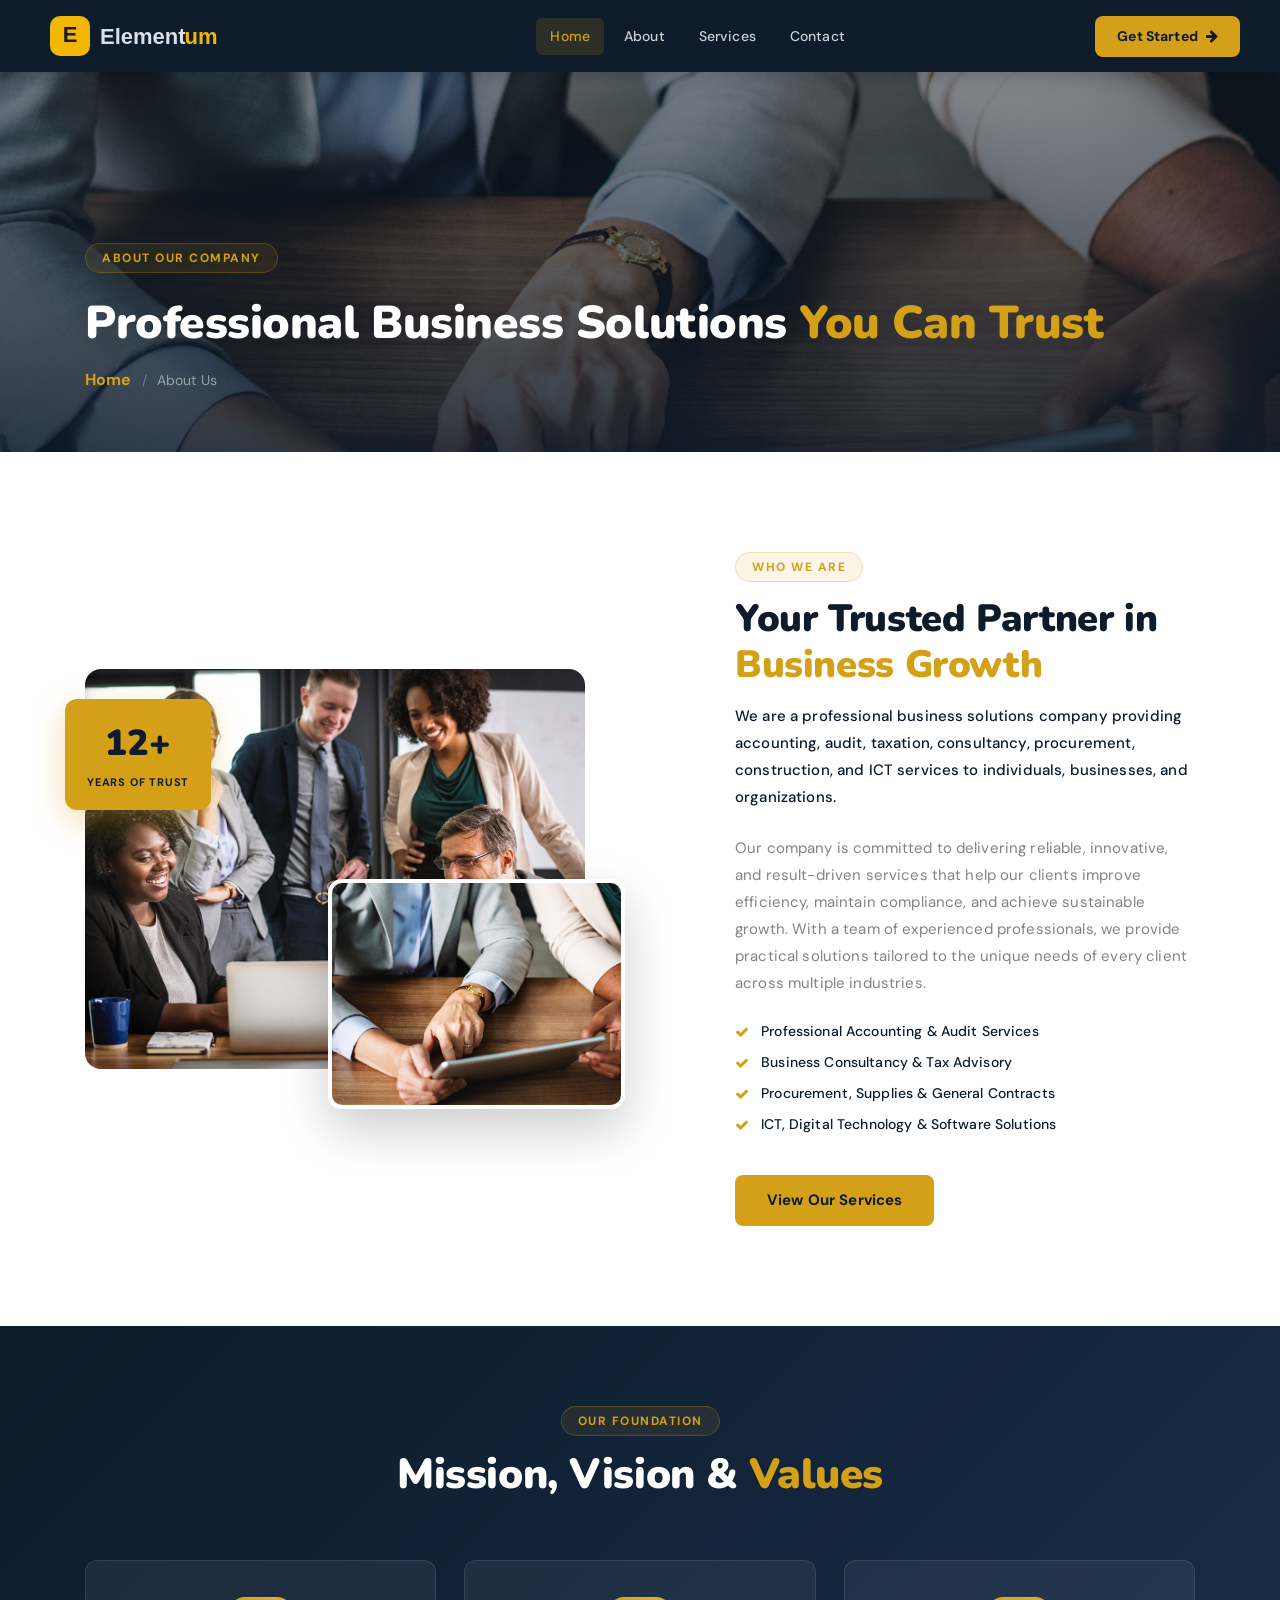
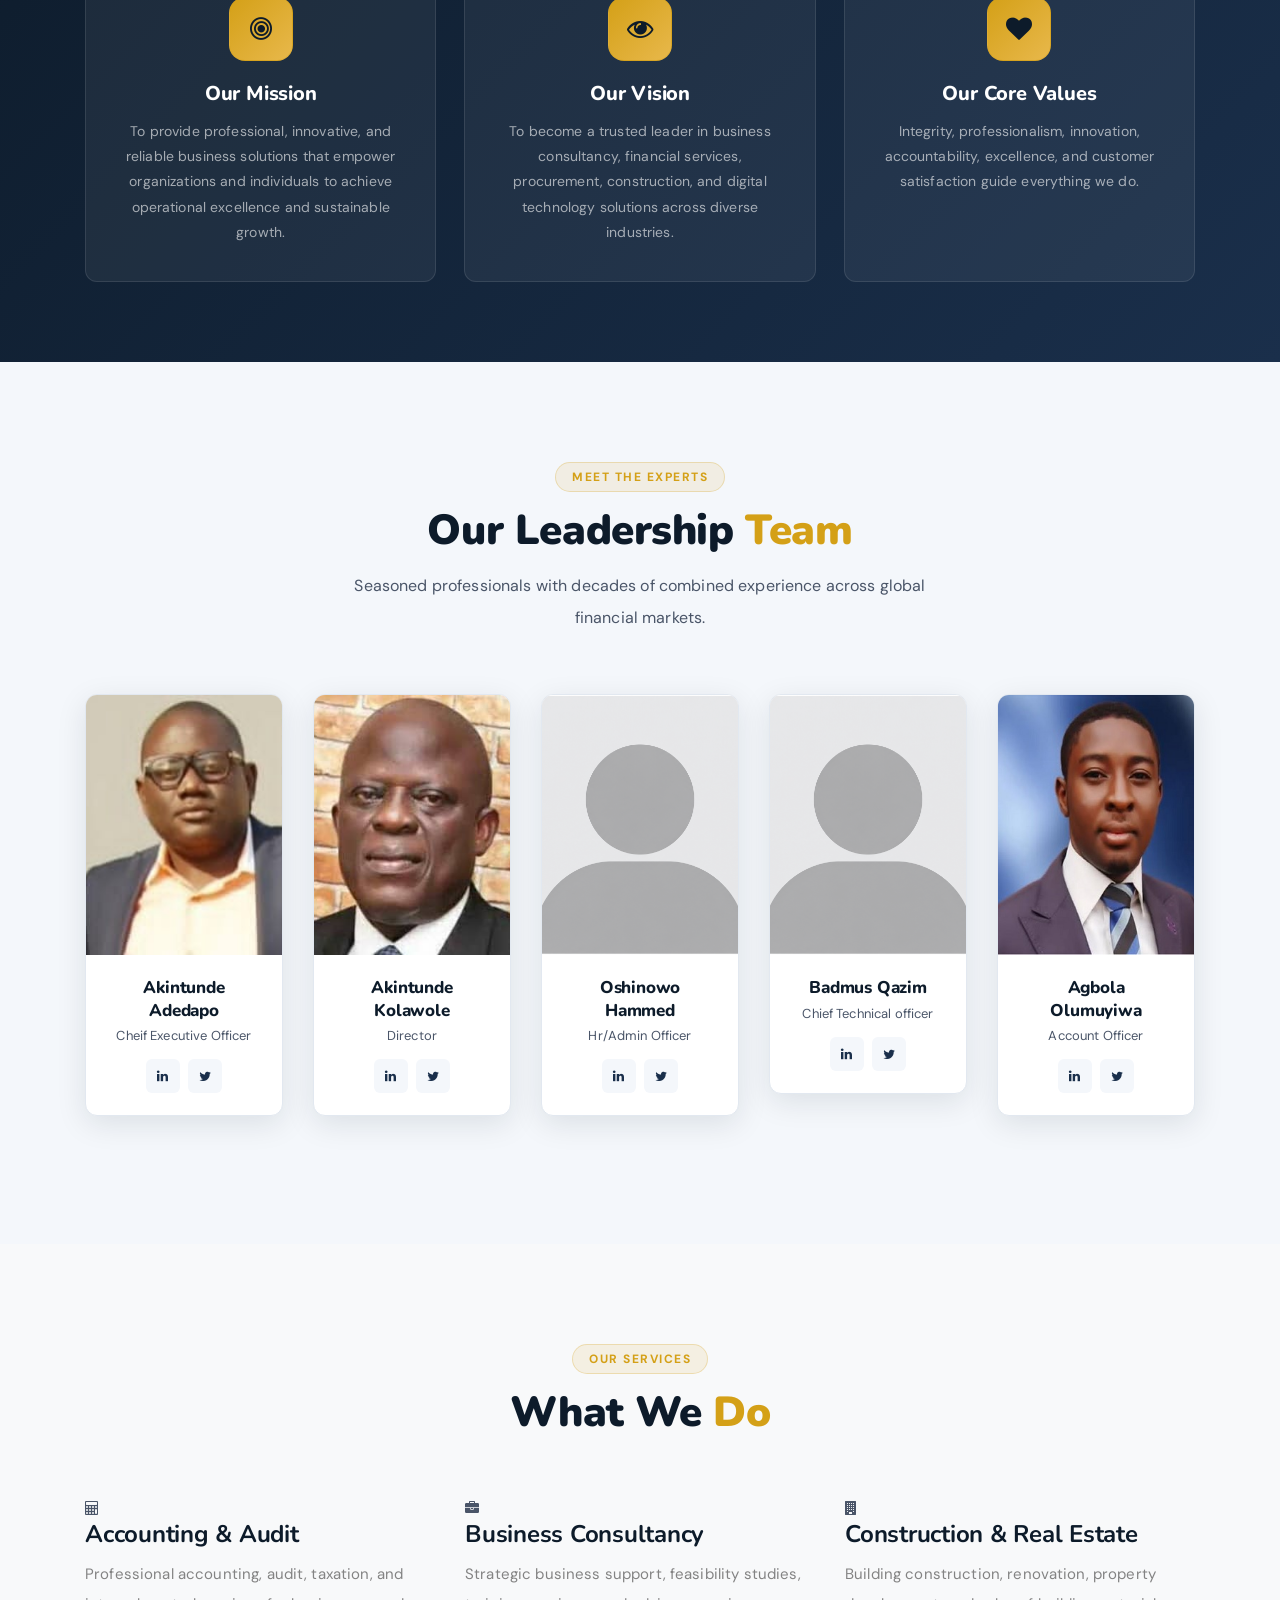
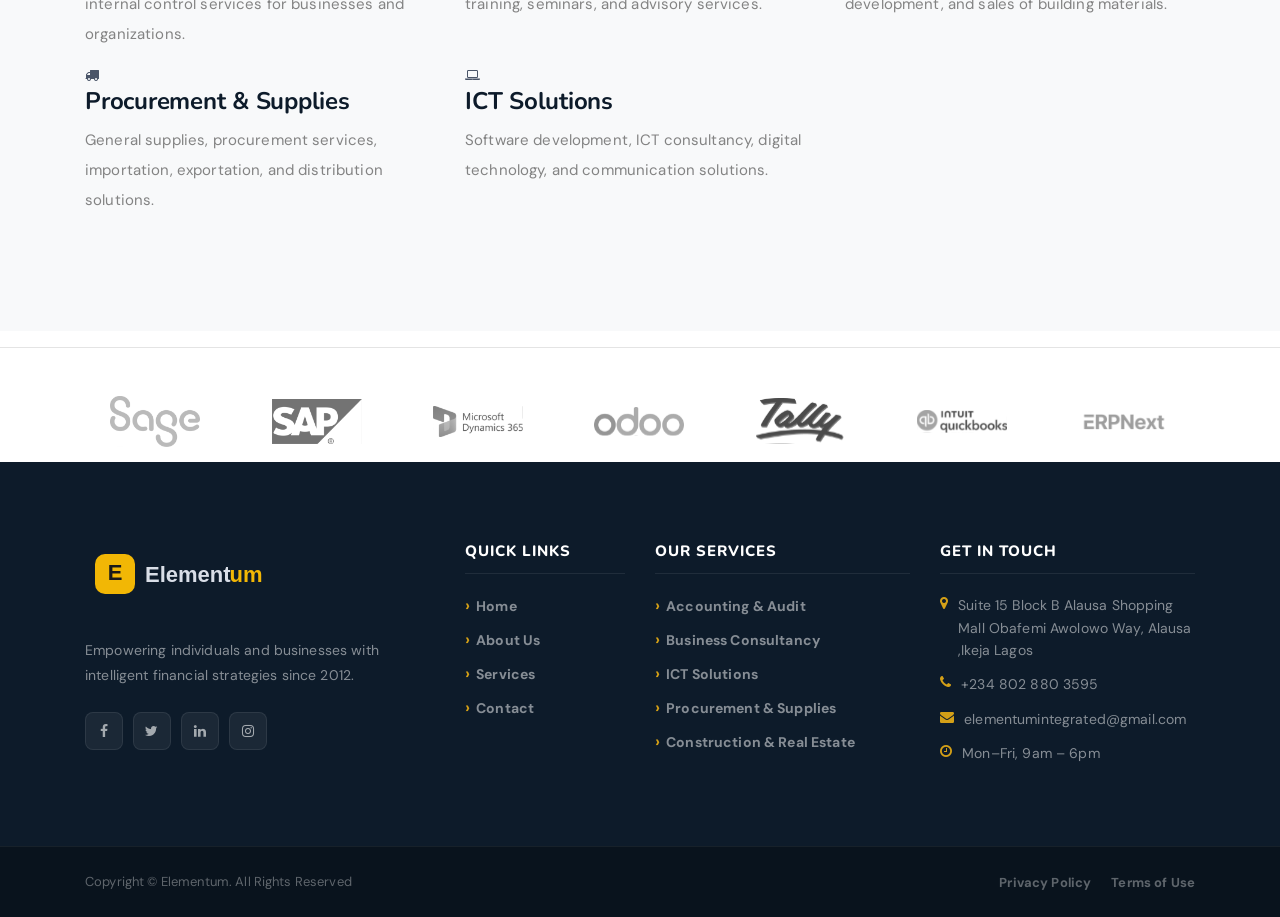
==== commit 7c0e30b2: "Update about.html Updated Hammed Photo" ====
--- a/about.html
+++ b/about.html
@@ -195,7 +195,7 @@
             <div class="ve-team-card">
               <div
                 class="ve-team-img bg-img"
-                style="background-image: url(img/bg-img/16.jpg)"
+                style="background-image: url(img/bg-img/Qaz2.png)"
               ></div>
               <div class="ve-team-info">
                 <h5>Oshinowo Hammed</h5>
